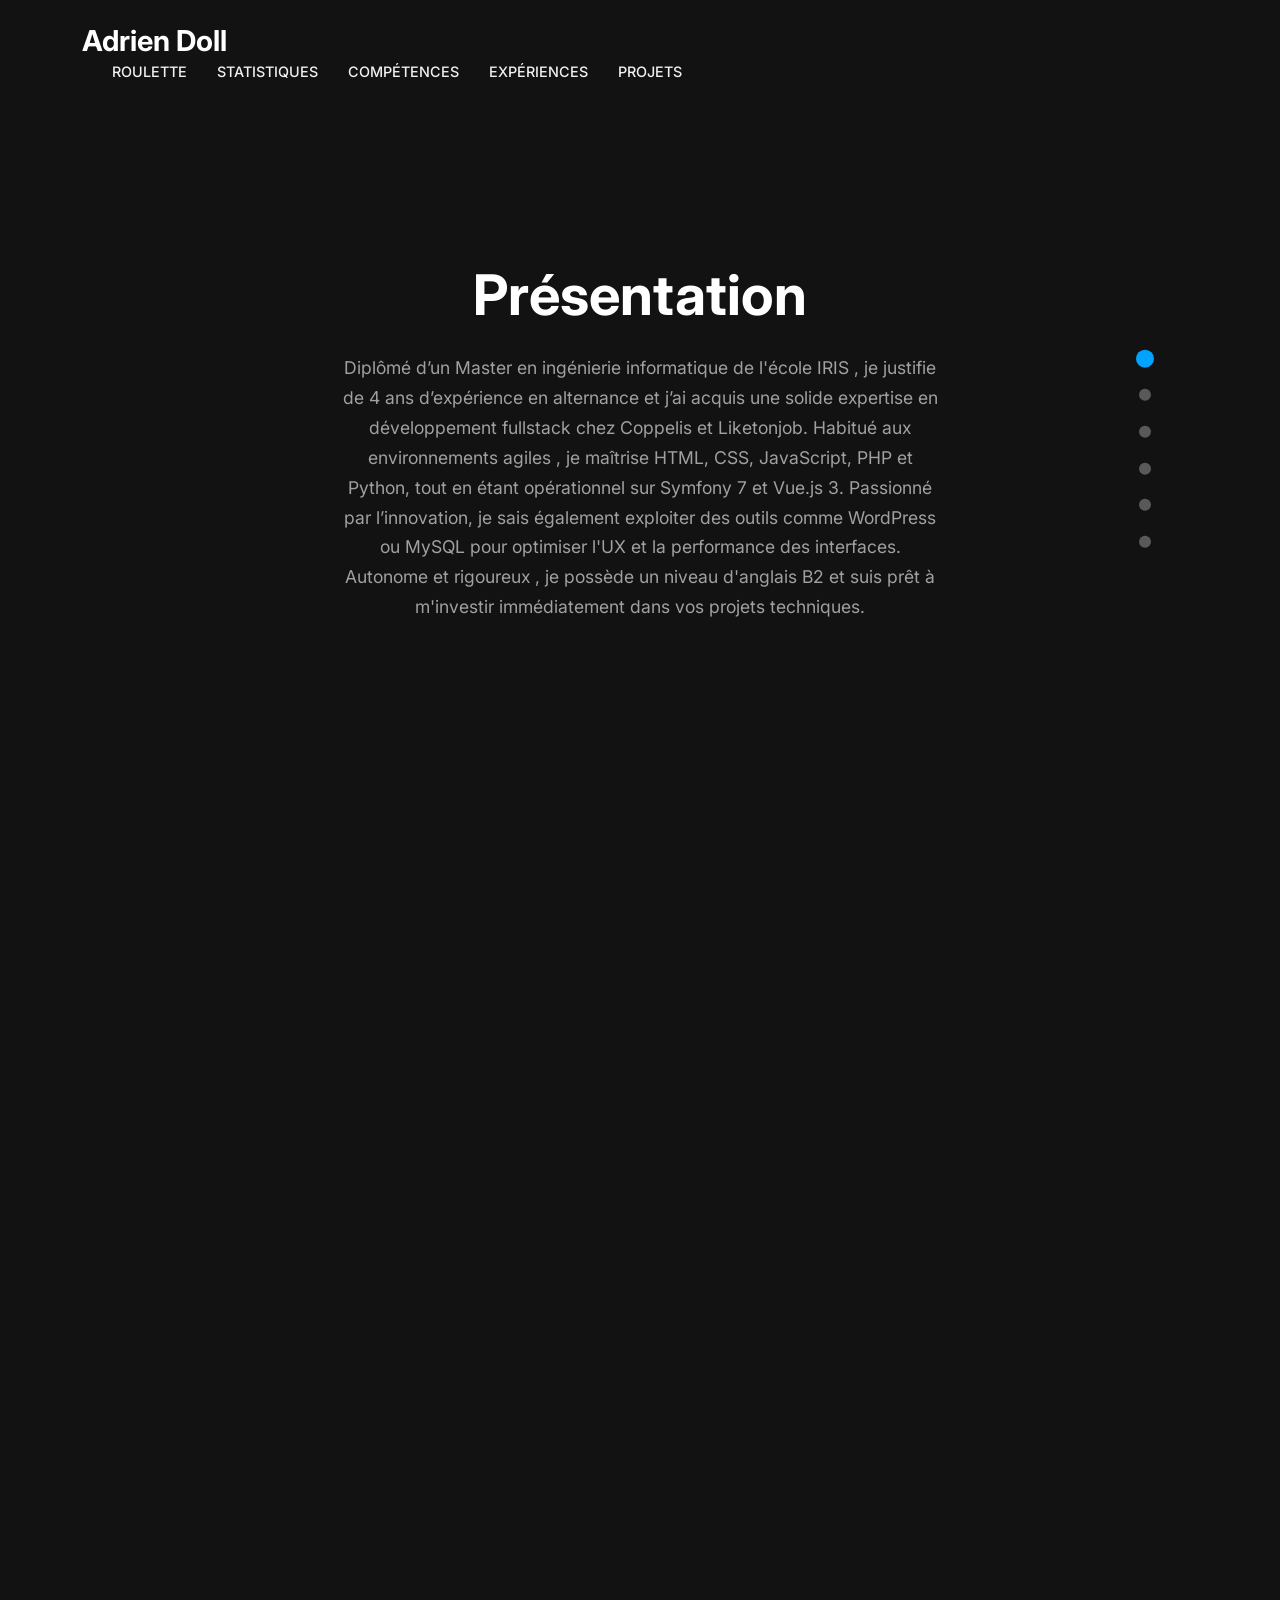
==== index.html @ 3b46908c "update text+css" ====
<!DOCTYPE html>
<html>
<head>
    <meta charset="utf-8">
    <meta name="viewport" content="width=device-width, initial-scale=1">
    <title>Adrien Doll - Développeur Web</title>

    <link href="https://cdn.jsdelivr.net/npm/bootstrap@5.0.0-beta3/dist/css/bootstrap.min.css" rel="stylesheet" integrity="sha384-eOJMYsd53ii+scO/bJGFsiCZc+5NDVN2yr8+0RDqr0Ql0h+rP48ckxlpbzKgwra6" crossorigin="anonymous">
    <link href="css/style6.css" rel="stylesheet" />
    <link rel="icon" type="image/x-icon" href="assets/img/favicon.ico" />

    <link rel="preconnect" href="https://cdn.jsdelivr.net">
    <link rel="preconnect" href="https://cdnjs.cloudflare.com">
    <link rel="dns-prefetch" href="https://cdn.jsdelivr.net">
    <link rel="dns-prefetch" href="https://cdnjs.cloudflare.com">

    <link rel="stylesheet" href="https://cdnjs.cloudflare.com/ajax/libs/animate.css/4.1.1/animate.min.css"/>
    <link rel="preconnect" href="https://fonts.googleapis.com">
    <link rel="preconnect" href="https://fonts.gstatic.com" crossorigin>
    <link href="https://fonts.googleapis.com/css2?family=Inter:wght@300;400;500;700&display=swap" rel="stylesheet">
    <link rel="stylesheet" href="https://cdn.jsdelivr.net/npm/bootstrap-icons@1.11.3/font/bootstrap-icons.min.css">
</head>

<body>
<header id="main-header">
  <div class="container">
    <div class="autohiro-left">


      <h1 class="text-white">Adrien Doll</h1>
    </div>
    <nav class="autohiro-right" id="navbar">
      <ul>
        <li><a href="#roulette">Roulette</a></li>
        <li><a href="#stats">Statistiques</a></li>
        <li><a href="#competences">Compétences</a></li>
        <li><a href="#experiences">Expériences</a></li>
                <li><a href="#projets">Projets</a></li>

      </ul>
    </nav>
  </div>
</header>
<nav class="section-navigate js--navigate">
  <ul class="section-navigate__items js--navigate-items">
    <li class="section-navigate__item">
      <a href="#accueil" class="section-navigate__link js--navigate-link is--active">
        <span class="section-navigate__name">Présentation</span>
      </a>
    </li>
    <li class="section-navigate__item">
      <a href="#roulette" class="section-navigate__link js--navigate-link">
        <span class="section-navigate__name">Roulette</span>
      </a>
    </li>
    <li class="section-navigate__item">
      <a href="#stats" class="section-navigate__link js--navigate-link">
        <span class="section-navigate__name">Statistiques</span>
      </a>
    </li>
    <li class="section-navigate__item">
      <a href="#competences" class="section-navigate__link js--navigate-link">
        <span class="section-navigate__name">Compétences</span>
      </a>
    </li>
    <li class="section-navigate__item">
      <a href="#experiences" class="section-navigate__link js--navigate-link">
        <span class="section-navigate__name">Expériences</span>
      </a>
    </li>
            <li class="section-navigate__item">
            <a href="#projets" class="section-navigate__link js--navigate-link">
                <span class="section-navigate__name">Projets</span>
            </a>
        </li>
  </ul>
</nav>
          <div class="burger" id="burger">  
  <span></span>
  <span></span>
  <span></span>
  </div>
        <canvas id="myCanvas"></canvas>
    <script src="js/canvas.js"></script>
<script>
</script>


  <!-- Slide 1 : Présentation -->
  <section class="slide slide1" id="accueil">
    <h1 class="text-5xl font-bold mb-4">Présentation</h1>
    <p class="max-w-2xl text-lg">
      Diplômé d’un Master en ingénierie informatique de l'école IRIS , je justifie de 4 ans d’expérience en alternance et j’ai acquis une solide expertise en développement fullstack chez Coppelis et Liketonjob. Habitué aux environnements agiles , je maîtrise HTML, CSS, JavaScript, PHP et Python, tout en étant opérationnel sur Symfony 7 et Vue.js 3. Passionné par l’innovation, je sais également exploiter des outils comme WordPress ou MySQL pour optimiser l'UX et la performance des interfaces. Autonome et rigoureux , je possède un niveau d'anglais B2 et suis prêt à m'investir immédiatement dans vos projets techniques.
    </p>
  </section>

  <!-- Slide 2 : Unbox -->
  <section class="slide slide2" id="roulette">
    <h2 class="text-4xl font-bold mb-6">Quel Adrien allez-vous recruter ?</h2>
    <div id="unbox-wrapper" class="invisible">
  <div id="unbox-area">
    <div class="arrow-down"></div>
    <div id="cardList"></div>
  </div>
  <button onclick="openCase();" class="mt-4 bg-white text-indigo-800 px-4 py-2 rounded">Open</button>
  <div id="dialog" class="mt-4">
    <div id="dialog-msg"></div>
  </div>
</div>

  </section>

  <div id="imageModal" style="display:none;">
  <img id="modalImage" src="" style="width: 100%; height: auto;">
</div>

  <!-- Slide 3 : Statistiques -->
  <section class="slide slide3" id="stats">
    <h2 class="text-4xl font-bold mb-4">Mes statistiques</h2>
    <div class="flex gap-10 mt-4">
      <div class="stat">
        <div id="xp-years" class="counter text-3xl font-bold">0</div>
        <p>Années d'expérience</p>
      </div>
      <div class="stat">
        <div id="projects" class="counter text-3xl font-bold">0</div>
        <p>Projets réalisés</p>
      </div>
      <div class="stat">
        <div id="certs" class="counter text-3xl font-bold">0</div>
        <p>Certifications</p>
      </div>
    </div>
  </section>
<section class="slide slide4" id="competences">
  <h2 class="text-4xl font-bold mb-6">Compétences</h2>
  <div class="bar-graph-container space-y-2">
    
    <div class="bar-container">
        <div class="php bg-purple-600 h-4 w-[95%] rounded"><p class="text-sm text-white">PHP (Symfony 7)</p></div>
    </div>
    <div class="bar-container">
        <div class="mysql bg-blue-700 h-4 w-[90%] rounded"><p class="text-sm text-white">MySQL</p></div>
    </div>

    <div class="bar-container">
        <div class="js bg-yellow-500 h-4 w-[90%] rounded"><p class="text-sm text-black">JavaScript (ES6+)</p></div>
    </div>
    <div class="bar-container">
        <div class="vue bg-green-600 h-4 w-[85%] rounded"><p class="text-sm text-white">Vue.js 3</p></div>
    </div>
    <div class="bar-container">
        <div class="html bg-red-500 h-4 w-[95%] rounded"><p class="text-sm text-white">HTML5 / CSS3 (Responsive)</p></div>
    </div>

    <div class="bar-container">
        <div class="git bg-red-600 h-4 w-[90%] rounded"><p class="text-sm text-white">Git / GitHub</p></div>
    </div>
    <div class="bar-container">
        <div class="testim bg-indigo-500 h-4 w-[80%] rounded"><p class="text-sm text-white">QA Automation (Testim.io)</p></div>
    </div>
    <div class="bar-container">
        <div class="api bg-blue-400 h-4 w-[85%] rounded"><p class="text-sm text-black">API REST</p></div>
    </div>
    <div class="bar-container">
        <div class="wordpress bg-gray-500 h-4 w-[75%] rounded"><p class="text-sm text-white">WordPress</p></div>
    </div>
    
  </div>
</section>

<section class="slide slide5" id="experiences">
    <h1 class="text-5xl font-bold mb-4">Expériences</h1>
    <div class="max-w-2xl text-lg">
        <p class="mb-4">
            Fort de <strong class="font-bold">4 années de pratique en entreprise</strong>, je suis un <strong class="font-bold">Ingénieur rigoureux (Master 2)</strong> spécialisé dans le cycle complet de développement web. Mon expertise s'étend de l'architecture <strong class="font-bold">Back-end (PHP/Symfony)</strong> aux interfaces <strong class="font-bold">Front-end dynamiques (Vue.js)</strong>.
        </p>
        
        <p class="mb-4">
            Lors de mes expériences chez <strong class="font-bold">COPPELIS</strong> et <strong class="font-bold">LIKETONJOB</strong>, j'ai piloté des missions critiques : de la maintenance corrective et l'automatisation de tests (QA) à la refonte complète d'architectures vers des solutions <strong class="font-bold">API First</strong> et décentralisées.
        </p>
        
        <p>
            Aujourd'hui, je transforme des besoins complexes en solutions maintenables, avec une maîtrise pointue de l'écosystème JavaScript, de la gestion de bases de données MySQL et des rituels Agiles.
        </p>
    </div>
 </section>

<section class="slide slide6" id="projets">
    <div class="container">
        <h2 class="text-4xl font-bold mb-5" style="color: #fff;">Mes Projets</h2>
        <div class="projects-container">

            <div class="project-card">
                <img src="https://raw.githubusercontent.com/roroS78420/ppesymfony/refs/heads/master/img/Accueil.png" alt="Migration Symfony Vue.js" class="project-card-img">
                <div class="project-card-body">
                    <h5 class="card-title">Refonte E-Commerce & Architecture API</h5>
                    <p class="card-text">Migration d'un monolithe vers une architecture découplée. Développement d'une API REST sécurisée et d'un tunnel d'achat réactif.</p>
                    <div class="tech-tags">
                        <span class="tech-badge" style="border: 1px solid #fff;">Symfony 7</span>
                        <span class="tech-badge" style="border: 1px solid #42b883; color:#42b883;">Vue.js 3</span>
                        <span class="tech-badge">API REST</span>
                    </div>
                    <a href="https://github.com/roroS78420/ppesymfony" target="_blank" class="btn-project">
                        <i class="bi bi-github"></i> Voir le code
                    </a>
                </div>
            </div>

            <div class="project-card">
                <img src="https://raw.githubusercontent.com/roroS78420/auto-ecole/main/img/agenda.png" alt="Espace Membre Auto-École" class="project-card-img"> 
                <div class="project-card-body">
                    <h5 class="card-title">Portail Élève Auto-Ecole</h5>
                    <p class="card-text">Interface de gestion de progression avec messagerie temps réel et calendrier de leçons interactif via FullCalendar.js.</p>
                    <div class="tech-tags">
                        <span class="tech-badge">PHP</span>
                        <span class="tech-badge">MySQL</span>
                        <span class="tech-badge">FullCalendar.js</span>
                        <span class="tech-badge">UX/UI</span>
                    </div>
                    <a href="https://github.com/roroS78420/auto-ecole" target="_blank" class="btn-project">
                        <i class="bi bi-github"></i> Voir le code
                    </a>
                </div>
            </div>

            <div class="project-card">
                <img src="https://github.com/roroS78420/PPE/raw/main/img/Screen1.png" alt="Projet Filelec Legacy" class="project-card-img">
                <div class="project-card-body">
                    <h5 class="card-title">Site E-commerce "Filelec" (Legacy)</h5>
                    <p class="card-text">Développement initial en PHP natif avec architecture MVC. Gestion complète du cycle de vie des commandes et back-office.</p>
                    <div class="tech-tags">
                        <span class="tech-badge">PHP Natif</span>
                        <span class="tech-badge">MVC</span>
                        <span class="tech-badge">MySQL</span>
                    </div>
                    <a href="https://github.com/roroS78420/PPE" target="_blank" class="btn-project">
                        <i class="bi bi-github"></i> Voir le code
                    </a>
                </div>
            </div>

        </div>
    </div>
</section>
<script src="https://cdnjs.cloudflare.com/ajax/libs/jquery/3.1.0/jquery.min.js"></script>
<script src="https://cdnjs.cloudflare.com/ajax/libs/jqueryui/1.12.0/jquery-ui.min.js"></script>
<script src="js/canvas.js"></script> <script src="js/scripts.js"></script>
</body>
</html>
---- css/style6.css ----
/* =================================================== */
/* NOUVEAU DESIGN CV 2025 - VERSION FINALE           */
/* =================================================== */

/* --- 1. CONFIGURATION GLOBALE & VARIABLES CSS --- */
:root {
    --dark-bg: #121212;
    --glass-bg: rgba(25, 25, 25, 0.5);
    --accent-color: #00A3FF;
    --text-primary: #f0f0f0;
    --text-secondary: #a0a0a0;
    --font-main: 'Inter', sans-serif;
}

/* --- 2. STYLES DE BASE (BODY, TYPOGRAPHIE) --- */
html, body {
    margin: 0; padding: 0; height: 100%;
    scroll-snap-type: y mandatory; scroll-behavior: smooth;
    background-color: var(--dark-bg); color: var(--text-primary);
    font-family: var(--font-main); overflow-x: hidden;
}
h1, h2, h3 { font-weight: 700; }
h1 { font-size: 3.5rem; color: #fff; }
p { font-size: 1.1rem; line-height: 1.7; max-width: 600px; color: var(--text-secondary); }
a { color: var(--accent-color); text-decoration: none; transition: color 0.3s ease; }
a:hover { color: #fff; }

/* --- 3. HEADER & NAVIGATION PRINCIPALE --- */
#main-header {
    position: fixed; width: 100%; top: 0; left: 0; z-index: 1000;
    padding: 1.5rem 2rem; transition: all 0.3s ease; display: flex;
    justify-content: space-between; align-items: center;
}
#main-header.affix {
    background: var(--glass-bg); backdrop-filter: blur(10px); -webkit-backdrop-filter: blur(10px);
    border-bottom: 1px solid rgba(255, 255, 255, 0.1); padding: 1rem 2rem;
}
#main-header h1 { font-size: 1.8rem; color: var(--text-primary); margin: 0; }
nav#navbar ul { list-style: none; margin: 0; padding: 0; display: flex; }
nav#navbar li { display: inline-block; margin-left: 30px; }
nav#navbar a {
    color: var(--text-primary); text-transform: uppercase; font-weight: 500;
    font-size: 0.9rem; position: relative; padding-bottom: 5px;
}
nav#navbar a:after {
    content: ""; width: 0; height: 2px; position: absolute; left: 0; bottom: 0;
    background: var(--accent-color); transition: width 0.3s ease;
}
nav#navbar a:hover:after { width: 100%; }

/* --- 4. STRUCTURE DES SECTIONS (SLIDES) --- */
section.slide {
    height: 100vh;
    scroll-snap-align: start;
    display: flex;
    flex-direction: column;
    justify-content: center;
    align-items: center;
    text-align: center;
    padding: 2rem;
}

/* --- CORRECTION SPÉCIFIQUE POUR LA SECTION PROJETS --- */
section#projets {
    display: block; /* On annule le centrage flexbox des autres slides */
    height: auto; /* La hauteur s'adaptera au contenu */
    min-height: 100vh; /* Elle prendra au moins toute la hauteur de l'écran */
    padding-top: 100px; /* On ajoute de l'espace en haut */
    padding-bottom: 100px; /* Et en bas */
}


/* --- 5. COMPOSANTS SPÉCIFIQUES --- */
/* (Le reste de ton CSS est bon, y compris la section projets que tu as déjà) */
.section-navigate { position: fixed; top: 50%; right: 1.5em; transform: translateY(-50%); z-index: 1001; }
.section-navigate__items { list-style: none; padding: 0; margin: 0; display: flex; flex-direction: column; gap: 15px; }
.section-navigate__link { display: flex; align-items: center; gap: 10px; color: transparent; font-size: 0.9rem; transition: all 0.3s ease; }
.section-navigate__link::before { content: ''; display: block; width: 12px; height: 12px; background-color: rgba(255, 255, 255, 0.3); border-radius: 50%; transition: all 0.3s ease; }
.section-navigate__link:hover { color: var(--text-primary); }
.section-navigate__link:hover::before { background-color: rgba(255, 255, 255, 0.7); transform: scale(1.2); }
.section-navigate__link.is--active::before { background-color: var(--accent-color); transform: scale(1.5); }
.section-navigate__name { transition: opacity 0.3s ease; }

.bar-graph-container { width: 80%; max-width: 600px; margin: 2rem auto; }
.bar-container { background-color: rgba(255, 255, 255, 0.1); border-radius: 20px; margin-bottom: 1rem; overflow: hidden; }
.bar-container > div { height: 25px; line-height: 25px; border-radius: 20px; text-align: left; padding-left: 15px; font-weight: 500; transform: translateX(-100%); transition: transform 1.5s ease-out; }
.bar-container > div.animate-slide { transform: translateX(0); }
.bar-container p { color: white; margin: 0; font-size: 0.9rem; }
.html { width: 85%; background-color: #E44D26; }
.css { width: 80%; background-color: #264DE4; }
.js { width: 75%; background-color: #F0DB4F; }
.php { width: 80%; background-color: #787CB5; }
.suite-office { width: 95%; background-color: #D83B01; }
.mysql { width: 85%; background-color: #4479A1; }
.python { width: 85%; background-color: #FFD43B; }
.wordpress { width: 65%; background-color: #21759B; }
.csharp { width: 65%; background-color: #9B4F96; }
.git { width: 85%; background-color: #F05032; }
.react { width: 65%; background-color: #61DAFB; }
.vue { width: 85%; background-color: #42b883; }
.testim { width: 80%; background-color: #6366f1; }
.api { width: 85%; background-color: #38bdf8; }
.js p, .vue p, .api p { color: #212529; font-weight: 500; }

#cardList { height: 100px; max-width: 100%; width: 800px; position: relative; border: 2px solid var(--accent-color); border-radius: 8px; background-color: rgba(0, 0, 0, 0.2); overflow: hidden; white-space: nowrap; margin: 0 auto; }
.card { display: inline-block; width: 100px; height: 96px; text-align: center; border-left: 1px solid rgba(255, 255, 255, 0.1); border-right: 1px solid rgba(255, 255, 255, 0.1); }
.card > img { width: 100%; height: 100%; object-fit: cover; }
.arrow-down { width: 0; height: 0; border-left: 20px solid transparent; border-right: 20px solid transparent; border-top: 20px solid var(--accent-color); margin: 1.5rem auto; }
#dialog-msg { text-align: center; margin-top: 1rem; }
#dialog-msg > img { width: 150px; height: 150px; border-radius: 50%; border: 3px solid var(--accent-color); }
#connexion button { background-color: var(--accent-color); color: #141619; border: none; padding: 10px 25px; border-radius: 5px; font-weight: bold; cursor: pointer; transition: transform 0.2s ease; }
#connexion button:hover { transform: scale(1.05); }

.ui-dialog { z-index: 1050 !important; }
.ui-widget-overlay { background: rgba(0, 0, 0, 0.7); }
.btn-fermer { background-color: var(--accent-color) !important; border: none !important; color: white !important; font-weight: bold !important; border-radius: 6px !important; cursor: pointer !important; padding: 10px 20px !important; transition: background 0.3s ease !important; }
.btn-fermer:hover { background-color: #0077b6 !important; }

#myCanvas { position: fixed; top: 0; left: 0; z-index: 9999; width: 100vw; height: 100vh; background-color: var(--dark-bg); transition: transform 0.8s ease, opacity 0.8s ease; }
#myCanvas.hide { transform: translateY(-100%); opacity: 0; pointer-events: none; }

/* --- SECTION PROJETS --- */
.projects-container { display: flex; justify-content: center; gap: 2rem; flex-wrap: wrap; width: 100%; }
.project-card { background-color: #2c2f36; border: 1px solid #40444c; border-radius: 12px; overflow: hidden; width: 350px; display: flex; flex-direction: column; text-align: left; transition: transform 0.3s ease, box-shadow 0.3s ease; }
.project-card:hover { transform: translateY(-10px); box-shadow: 0 10px 30px rgba(0, 0, 0, 0.5); }
.projects-container .project-card .project-card-img { width: 100%; height: 200px !important; object-fit: cover; border-bottom: 1px solid #40444c; }
.project-card-body { padding: 1.5rem; display: flex; flex-direction: column; flex-grow: 1; }
.project-card-body .card-title { font-size: 1.25rem; font-weight: bold; color: #fff; margin-bottom: 0.75rem; }
.project-card-body .card-text { font-size: 0.9rem; color: var(--text-secondary); flex-grow: 1; margin-bottom: 1rem; }
.tech-tags { margin-bottom: 1.5rem; }
.tech-badge { display: inline-block; background-color: rgba(0, 163, 255, 0.15); color: var(--accent-color); padding: 0.25rem 0.75rem; border-radius: 20px; font-size: 0.75rem; font-weight: 500; margin-right: 0.5rem; margin-bottom: 0.5rem; }
.btn-project { display: block; background-color: var(--accent-color); color: #fff; text-align: center; padding: 0.75rem; border-radius: 8px; text-transform: uppercase; font-weight: bold; letter-spacing: 1px; transition: background-color 0.3s ease; }
.btn-project:hover { background-color: #0082cc; color: #fff; }
.btn-project i { margin-right: 0.5rem; }

/* --- 6. RESPONSIVE DESIGN --- */
#burger { display: none; position: fixed; top: 1.5rem; right: 1.5rem; flex-direction: column; gap: 5px; cursor: pointer; z-index: 2000; }
#burger span { width: 25px; height: 3px; background: white; transition: all 0.3s ease; }
#burger.active span:nth-child(1) { transform: rotate(45deg) translate(5px, 5px); }
#burger.active span:nth-child(2) { opacity: 0; }
#burger.active span:nth-child(3) { transform: rotate(-45deg) translate(5px, -5px); }

@media screen and (max-width: 768px) {
    h1 { font-size: 2.5rem; }
    p { font-size: 1rem; }
    #burger { display: flex; }
    .section-navigate { display: none; }
    #main-header.affix { padding: 1rem; }
    nav#navbar { display: none; position: fixed; top: 0; left: 0; width: 100%; height: 100vh; background: rgba(10, 10, 10, 0.95); backdrop-filter: blur(10px); justify-content: center; align-items: center; }
    nav#navbar.show { display: flex; }
    nav#navbar ul { flex-direction: column; text-align: center; }
    nav#navbar li { margin: 15px 0; }
    nav#navbar a { font-size: 1.5rem; }
    #main-header { background: rgba(18, 18, 18, 0.8); }
    
    /* On s'assure que sur mobile, la section projet peut grandir */
    section#projets {
        height: auto;
        min-height: 100vh;
    }
}
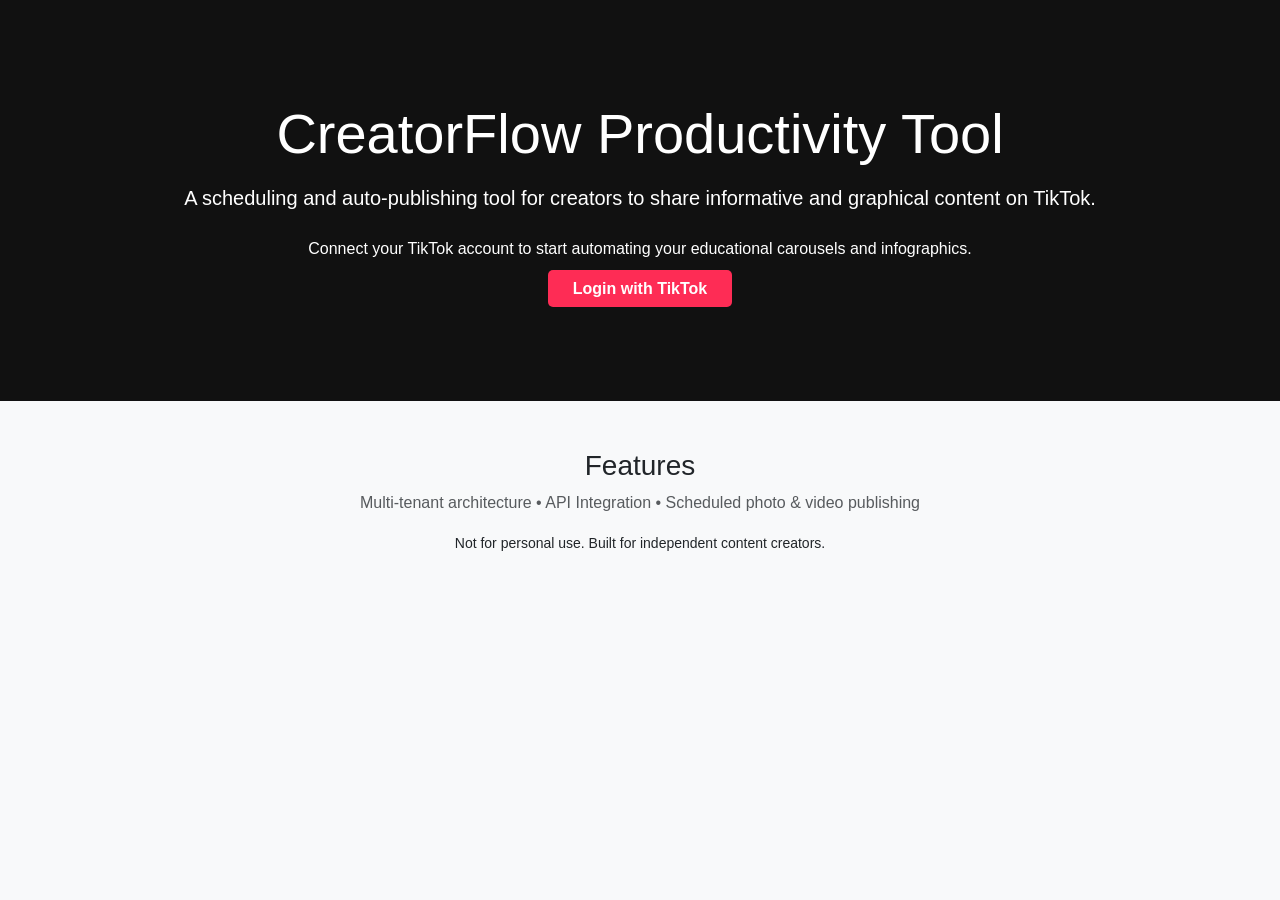
==== commit e2d48c64: "update test" ====
--- a/index.html
+++ b/index.html
@@ -1,250 +1,29 @@
 <!DOCTYPE html>
-<html>
+<html lang="en">
 <head>
     <meta charset="utf-8">
     <meta name="viewport" content="width=device-width, initial-scale=1">
-    <title>Adrien Doll - Développeur Web</title>
-
-    <link href="https://cdn.jsdelivr.net/npm/bootstrap@5.0.0-beta3/dist/css/bootstrap.min.css" rel="stylesheet" integrity="sha384-eOJMYsd53ii+scO/bJGFsiCZc+5NDVN2yr8+0RDqr0Ql0h+rP48ckxlpbzKgwra6" crossorigin="anonymous">
-    <link href="css/style6.css" rel="stylesheet" />
-    <link rel="icon" type="image/x-icon" href="assets/img/favicon.ico" />
-
-    <link rel="preconnect" href="https://cdn.jsdelivr.net">
-    <link rel="preconnect" href="https://cdnjs.cloudflare.com">
-    <link rel="dns-prefetch" href="https://cdn.jsdelivr.net">
-    <link rel="dns-prefetch" href="https://cdnjs.cloudflare.com">
-
-    <link rel="stylesheet" href="https://cdnjs.cloudflare.com/ajax/libs/animate.css/4.1.1/animate.min.css"/>
-    <link rel="preconnect" href="https://fonts.googleapis.com">
-    <link rel="preconnect" href="https://fonts.gstatic.com" crossorigin>
-    <link href="https://fonts.googleapis.com/css2?family=Inter:wght@300;400;500;700&display=swap" rel="stylesheet">
-    <link rel="stylesheet" href="https://cdn.jsdelivr.net/npm/bootstrap-icons@1.11.3/font/bootstrap-icons.min.css">
+    <title>CreatorFlow - TikTok Auto-Publisher</title>
+    <link href="https://cdn.jsdelivr.net/npm/bootstrap@5.0.0-beta3/dist/css/bootstrap.min.css" rel="stylesheet">
+    <style>
+        body { background-color: #f8f9fa; font-family: 'Inter', sans-serif; }
+        .hero { padding: 100px 0; text-align: center; background-color: #111; color: white; }
+        .btn-tiktok { background-color: #fe2c55; color: white; padding: 10px 25px; border-radius: 5px; text-decoration: none; font-weight: bold; }
+    </style>
 </head>
-
 <body>
-<header id="main-header">
-  <div class="container">
-    <div class="autohiro-left">
-
-
-      <h1 class="text-white">Adrien Doll</h1>
-    </div>
-    <nav class="autohiro-right" id="navbar">
-      <ul>
-        <li><a href="#roulette">Roulette</a></li>
-        <li><a href="#stats">Statistiques</a></li>
-        <li><a href="#competences">Compétences</a></li>
-        <li><a href="#experiences">Expériences</a></li>
-                <li><a href="#projets">Projets</a></li>
-
-      </ul>
-    </nav>
-  </div>
-</header>
-<nav class="section-navigate js--navigate">
-  <ul class="section-navigate__items js--navigate-items">
-    <li class="section-navigate__item">
-      <a href="#accueil" class="section-navigate__link js--navigate-link is--active">
-        <span class="section-navigate__name">Présentation</span>
-      </a>
-    </li>
-    <li class="section-navigate__item">
-      <a href="#roulette" class="section-navigate__link js--navigate-link">
-        <span class="section-navigate__name">Roulette</span>
-      </a>
-    </li>
-    <li class="section-navigate__item">
-      <a href="#stats" class="section-navigate__link js--navigate-link">
-        <span class="section-navigate__name">Statistiques</span>
-      </a>
-    </li>
-    <li class="section-navigate__item">
-      <a href="#competences" class="section-navigate__link js--navigate-link">
-        <span class="section-navigate__name">Compétences</span>
-      </a>
-    </li>
-    <li class="section-navigate__item">
-      <a href="#experiences" class="section-navigate__link js--navigate-link">
-        <span class="section-navigate__name">Expériences</span>
-      </a>
-    </li>
-            <li class="section-navigate__item">
-            <a href="#projets" class="section-navigate__link js--navigate-link">
-                <span class="section-navigate__name">Projets</span>
-            </a>
-        </li>
-  </ul>
-</nav>
-          <div class="burger" id="burger">  
-  <span></span>
-  <span></span>
-  <span></span>
-  </div>
-        <canvas id="myCanvas"></canvas>
-    <script src="js/canvas.js"></script>
-<script>
-</script>
-
-
-  <!-- Slide 1 : Présentation -->
-  <section class="slide slide1" id="accueil">
-    <h1 class="text-5xl font-bold mb-4">Présentation</h1>
-    <p class="max-w-2xl text-lg">
-      Diplômé d’un Master en ingénierie informatique de l'école IRIS , je justifie de 4 ans d’expérience en alternance et j’ai acquis une solide expertise en développement fullstack chez Coppelis et Liketonjob. Habitué aux environnements agiles , je maîtrise HTML, CSS, JavaScript, PHP et Python, tout en étant opérationnel sur Symfony 7 et Vue.js 3. Passionné par l’innovation, je sais également exploiter des outils comme WordPress ou MySQL pour optimiser l'UX et la performance des interfaces. Autonome et rigoureux , je possède un niveau d'anglais B2 et suis prêt à m'investir immédiatement dans vos projets techniques.
-    </p>
-  </section>
-
-  <!-- Slide 2 : Unbox -->
-  <section class="slide slide2" id="roulette">
-    <h2 class="text-4xl font-bold mb-6">Quel Adrien allez-vous recruter ?</h2>
-    <div id="unbox-wrapper" class="invisible">
-  <div id="unbox-area">
-    <div class="arrow-down"></div>
-    <div id="cardList"></div>
-  </div>
-  <button onclick="openCase();" class="mt-4 bg-white text-indigo-800 px-4 py-2 rounded">Open</button>
-  <div id="dialog" class="mt-4">
-    <div id="dialog-msg"></div>
-  </div>
-</div>
-
-  </section>
-
-  <div id="imageModal" style="display:none;">
-  <img id="modalImage" src="" style="width: 100%; height: auto;">
-</div>
-
-  <!-- Slide 3 : Statistiques -->
-  <section class="slide slide3" id="stats">
-    <h2 class="text-4xl font-bold mb-4">Mes statistiques</h2>
-    <div class="flex gap-10 mt-4">
-      <div class="stat">
-        <div id="xp-years" class="counter text-3xl font-bold">0</div>
-        <p>Années d'expérience</p>
-      </div>
-      <div class="stat">
-        <div id="projects" class="counter text-3xl font-bold">0</div>
-        <p>Projets réalisés</p>
-      </div>
-      <div class="stat">
-        <div id="certs" class="counter text-3xl font-bold">0</div>
-        <p>Certifications</p>
-      </div>
-    </div>
-  </section>
-<section class="slide slide4" id="competences">
-  <h2 class="text-4xl font-bold mb-6">Compétences</h2>
-  <div class="bar-graph-container space-y-2">
-    
-    <div class="bar-container">
-        <div class="php bg-purple-600 h-4 w-[95%] rounded"><p class="text-sm text-white">PHP (Symfony 7)</p></div>
-    </div>
-    <div class="bar-container">
-        <div class="mysql bg-blue-700 h-4 w-[90%] rounded"><p class="text-sm text-white">MySQL</p></div>
-    </div>
-
-    <div class="bar-container">
-        <div class="js bg-yellow-500 h-4 w-[90%] rounded"><p class="text-sm text-black">JavaScript (ES6+)</p></div>
-    </div>
-    <div class="bar-container">
-        <div class="vue bg-green-600 h-4 w-[85%] rounded"><p class="text-sm text-white">Vue.js 3</p></div>
-    </div>
-    <div class="bar-container">
-        <div class="html bg-red-500 h-4 w-[95%] rounded"><p class="text-sm text-white">HTML5 / CSS3 (Responsive)</p></div>
-    </div>
-
-    <div class="bar-container">
-        <div class="git bg-red-600 h-4 w-[90%] rounded"><p class="text-sm text-white">Git / GitHub</p></div>
-    </div>
-    <div class="bar-container">
-        <div class="testim bg-indigo-500 h-4 w-[80%] rounded"><p class="text-sm text-white">QA Automation (Testim.io)</p></div>
-    </div>
-    <div class="bar-container">
-        <div class="api bg-blue-400 h-4 w-[85%] rounded"><p class="text-sm text-black">API REST</p></div>
-    </div>
-    <div class="bar-container">
-        <div class="wordpress bg-gray-500 h-4 w-[75%] rounded"><p class="text-sm text-white">WordPress</p></div>
-    </div>
-    
-  </div>
-</section>
-
-<section class="slide slide5" id="experiences">
-    <h1 class="text-5xl font-bold mb-4">Expériences</h1>
-    <div class="max-w-2xl text-lg">
-        <p class="mb-4">
-            Fort de <strong class="font-bold">4 années de pratique en entreprise</strong>, je suis un <strong class="font-bold">Ingénieur rigoureux (Master 2)</strong> spécialisé dans le cycle complet de développement web. Mon expertise s'étend de l'architecture <strong class="font-bold">Back-end (PHP/Symfony)</strong> aux interfaces <strong class="font-bold">Front-end dynamiques (Vue.js)</strong>.
-        </p>
-        
-        <p class="mb-4">
-            Lors de mes expériences chez <strong class="font-bold">COPPELIS</strong> et <strong class="font-bold">LIKETONJOB</strong>, j'ai piloté des missions critiques : de la maintenance corrective et l'automatisation de tests (QA) à la refonte complète d'architectures vers des solutions <strong class="font-bold">API First</strong> et décentralisées.
-        </p>
-        
-        <p>
-            Aujourd'hui, je transforme des besoins complexes en solutions maintenables, avec une maîtrise pointue de l'écosystème JavaScript, de la gestion de bases de données MySQL et des rituels Agiles.
-        </p>
-    </div>
- </section>
-
-<section class="slide slide6" id="projets">
-    <div class="container">
-        <h2 class="text-4xl font-bold mb-5" style="color: #fff;">Mes Projets</h2>
-        <div class="projects-container">
-
-            <div class="project-card">
-                <img src="https://raw.githubusercontent.com/roroS78420/ppesymfony/refs/heads/master/img/Accueil.png" alt="Migration Symfony Vue.js" class="project-card-img">
-                <div class="project-card-body">
-                    <h5 class="card-title">Refonte E-Commerce & Architecture API</h5>
-                    <p class="card-text">Migration d'un monolithe vers une architecture découplée. Développement d'une API REST sécurisée et d'un tunnel d'achat réactif.</p>
-                    <div class="tech-tags">
-                        <span class="tech-badge" style="border: 1px solid #fff;">Symfony 7</span>
-                        <span class="tech-badge" style="border: 1px solid #42b883; color:#42b883;">Vue.js 3</span>
-                        <span class="tech-badge">API REST</span>
-                    </div>
-                    <a href="https://github.com/roroS78420/ppesymfony" target="_blank" class="btn-project">
-                        <i class="bi bi-github"></i> Voir le code
-                    </a>
-                </div>
-            </div>
-
-            <div class="project-card">
-                <img src="https://raw.githubusercontent.com/roroS78420/auto-ecole/main/img/agenda.png" alt="Espace Membre Auto-École" class="project-card-img"> 
-                <div class="project-card-body">
-                    <h5 class="card-title">Portail Élève Auto-Ecole</h5>
-                    <p class="card-text">Interface de gestion de progression avec messagerie temps réel et calendrier de leçons interactif via FullCalendar.js.</p>
-                    <div class="tech-tags">
-                        <span class="tech-badge">PHP</span>
-                        <span class="tech-badge">MySQL</span>
-                        <span class="tech-badge">FullCalendar.js</span>
-                        <span class="tech-badge">UX/UI</span>
-                    </div>
-                    <a href="https://github.com/roroS78420/auto-ecole" target="_blank" class="btn-project">
-                        <i class="bi bi-github"></i> Voir le code
-                    </a>
-                </div>
-            </div>
-
-            <div class="project-card">
-                <img src="https://github.com/roroS78420/PPE/raw/main/img/Screen1.png" alt="Projet Filelec Legacy" class="project-card-img">
-                <div class="project-card-body">
-                    <h5 class="card-title">Site E-commerce "Filelec" (Legacy)</h5>
-                    <p class="card-text">Développement initial en PHP natif avec architecture MVC. Gestion complète du cycle de vie des commandes et back-office.</p>
-                    <div class="tech-tags">
-                        <span class="tech-badge">PHP Natif</span>
-                        <span class="tech-badge">MVC</span>
-                        <span class="tech-badge">MySQL</span>
-                    </div>
-                    <a href="https://github.com/roroS78420/PPE" target="_blank" class="btn-project">
-                        <i class="bi bi-github"></i> Voir le code
-                    </a>
-                </div>
-            </div>
-
+    <div class="hero">
+        <div class="container">
+            <h1 class="display-4 font-weight-bold">CreatorFlow Productivity Tool</h1>
+            <p class="lead mt-3">A scheduling and auto-publishing tool for creators to share informative and graphical content on TikTok.</p>
+            <p class="mt-4">Connect your TikTok account to start automating your educational carousels and infographics.</p>
+            <a href="#" class="btn-tiktok mt-3">Login with TikTok</a>
         </div>
     </div>
-</section>
-<script src="https://cdnjs.cloudflare.com/ajax/libs/jquery/3.1.0/jquery.min.js"></script>
-<script src="https://cdnjs.cloudflare.com/ajax/libs/jqueryui/1.12.0/jquery-ui.min.js"></script>
-<script src="js/canvas.js"></script> <script src="js/scripts.js"></script>
+    <div class="container mt-5 text-center">
+        <h3>Features</h3>
+        <p class="text-muted">Multi-tenant architecture • API Integration • Scheduled photo & video publishing</p>
+        <p><small>Not for personal use. Built for independent content creators.</small></p>
+    </div>
 </body>
 </html>
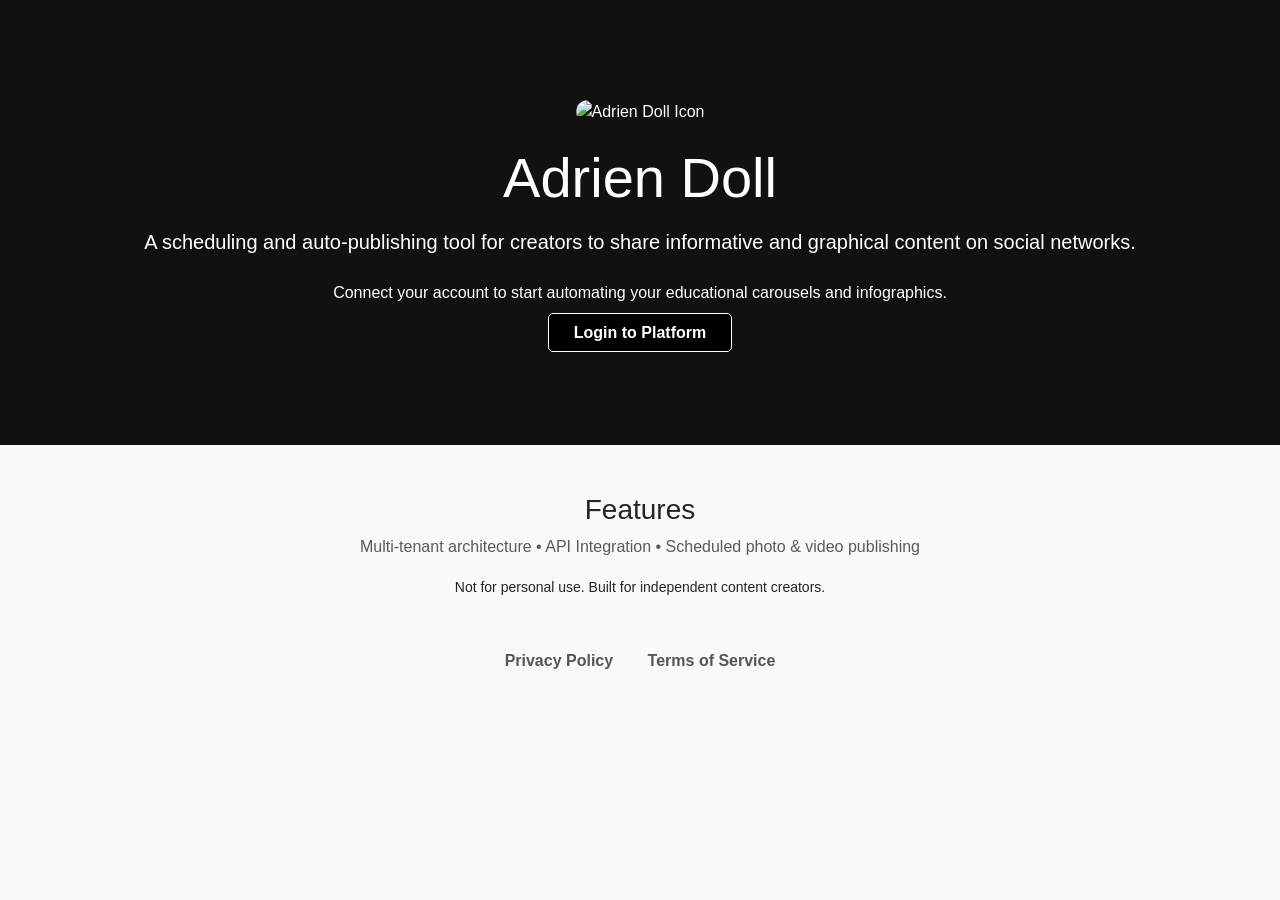
==== commit e5c1373b: "update test" ====
--- a/index.html
+++ b/index.html
@@ -3,27 +3,41 @@
 <head>
     <meta charset="utf-8">
     <meta name="viewport" content="width=device-width, initial-scale=1">
-    <title>CreatorFlow - TikTok Auto-Publisher</title>
+    <title>Adrien Doll</title>
+    <!-- Favicon exigé par le modérateur -->
+    <link rel="icon" href="/test.jpg" type="image/jpeg">
     <link href="https://cdn.jsdelivr.net/npm/bootstrap@5.0.0-beta3/dist/css/bootstrap.min.css" rel="stylesheet">
     <style>
         body { background-color: #f8f9fa; font-family: 'Inter', sans-serif; }
         .hero { padding: 100px 0; text-align: center; background-color: #111; color: white; }
-        .btn-tiktok { background-color: #fe2c55; color: white; padding: 10px 25px; border-radius: 5px; text-decoration: none; font-weight: bold; }
+        .btn-social { background-color: #000; color: white; padding: 10px 25px; border-radius: 5px; text-decoration: none; font-weight: bold; border: 1px solid white;}
+        .app-icon { width: 100px; height: 100px; border-radius: 20px; margin-bottom: 20px; }
+        .legal-links { margin-top: 50px; }
+        .legal-links a { margin: 0 15px; color: #555; text-decoration: none; font-weight: bold;}
     </style>
 </head>
 <body>
     <div class="hero">
         <div class="container">
-            <h1 class="display-4 font-weight-bold">CreatorFlow Productivity Tool</h1>
-            <p class="lead mt-3">A scheduling and auto-publishing tool for creators to share informative and graphical content on TikTok.</p>
-            <p class="mt-4">Connect your TikTok account to start automating your educational carousels and infographics.</p>
-            <a href="#" class="btn-tiktok mt-3">Login with TikTok</a>
+            <!-- Icône visible dans le header -->
+            <img src="/test.jpg" alt="Adrien Doll Icon" class="app-icon">
+            <h1 class="display-4 font-weight-bold">Adrien Doll</h1>
+            <p class="lead mt-3">A scheduling and auto-publishing tool for creators to share informative and graphical content on social networks.</p>
+            <p class="mt-4">Connect your account to start automating your educational carousels and infographics.</p>
+            <a href="#" class="btn-social mt-3">Login to Platform</a>
         </div>
     </div>
+    
     <div class="container mt-5 text-center">
         <h3>Features</h3>
         <p class="text-muted">Multi-tenant architecture • API Integration • Scheduled photo & video publishing</p>
         <p><small>Not for personal use. Built for independent content creators.</small></p>
+        
+        <!-- Liens obligatoires directs (sans menu) -->
+        <div class="legal-links">
+            <a href="/privacy.html">Privacy Policy</a>
+            <a href="/terms.html">Terms of Service</a>
+        </div>
     </div>
 </body>
 </html>
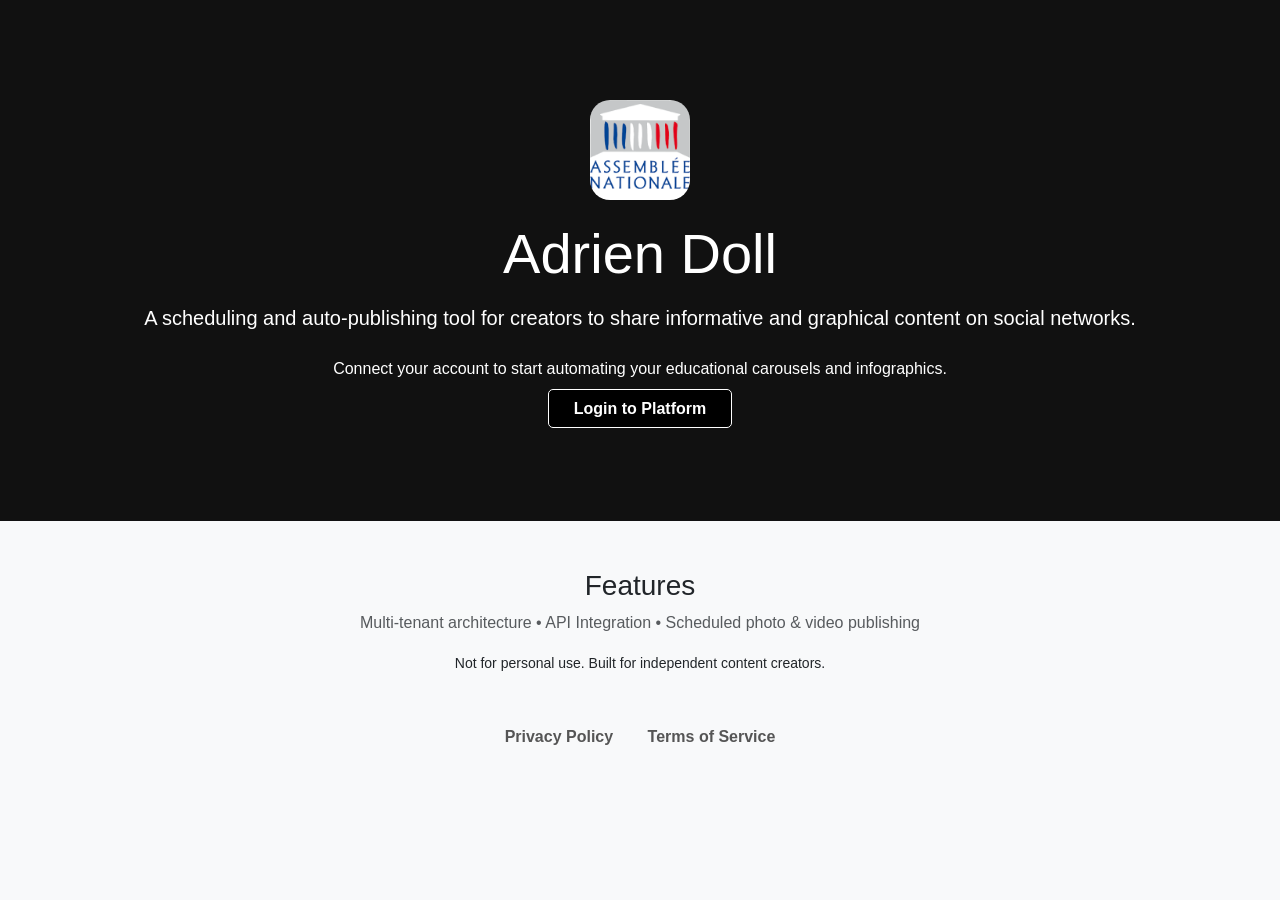
==== commit fd814a2b: "update redirect" ====
--- a/index.html
+++ b/index.html
@@ -5,7 +5,7 @@
     <meta name="viewport" content="width=device-width, initial-scale=1">
     <title>Adrien Doll</title>
     <!-- Favicon exigé par le modérateur -->
-    <link rel="icon" href="/test.jpg" type="image/jpeg">
+    <link rel="icon" href="img/assets/test.jpg" type="image/jpeg">
     <link href="https://cdn.jsdelivr.net/npm/bootstrap@5.0.0-beta3/dist/css/bootstrap.min.css" rel="stylesheet">
     <style>
         body { background-color: #f8f9fa; font-family: 'Inter', sans-serif; }
@@ -20,7 +20,7 @@
     <div class="hero">
         <div class="container">
             <!-- Icône visible dans le header -->
-            <img src="/test.jpg" alt="Adrien Doll Icon" class="app-icon">
+            <img src="assets/img/test.jpg" alt="Adrien Doll Icon" class="app-icon">
             <h1 class="display-4 font-weight-bold">Adrien Doll</h1>
             <p class="lead mt-3">A scheduling and auto-publishing tool for creators to share informative and graphical content on social networks.</p>
             <p class="mt-4">Connect your account to start automating your educational carousels and infographics.</p>
@@ -35,8 +35,8 @@
         
         <!-- Liens obligatoires directs (sans menu) -->
         <div class="legal-links">
-            <a href="/privacy.html">Privacy Policy</a>
-            <a href="/terms.html">Terms of Service</a>
+            <a href="/privacy-policy.html">Privacy Policy</a>
+            <a href="/terms-of-service.html">Terms of Service</a>
         </div>
     </div>
 </body>
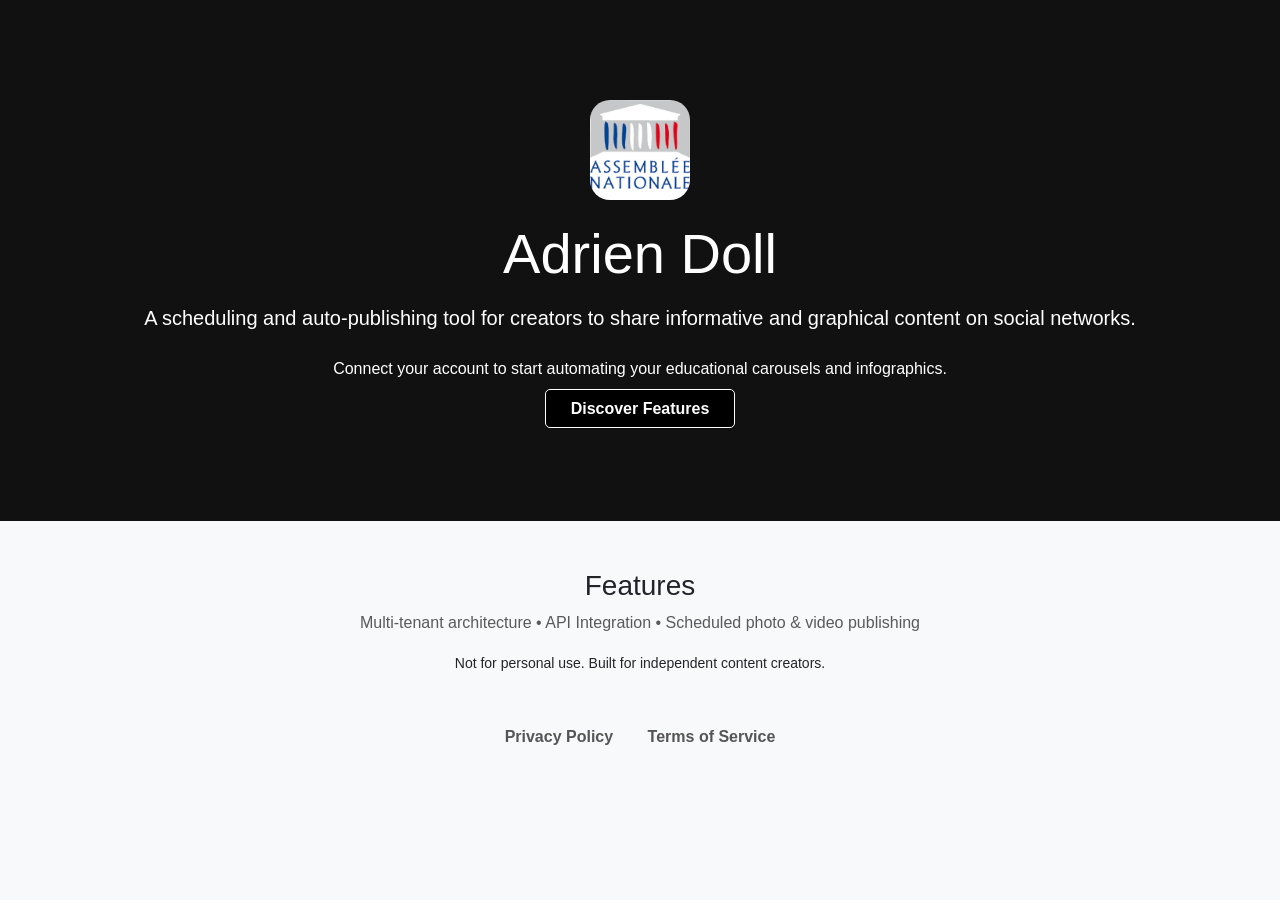
==== commit 039aef9a: "update update redirect" ====
--- a/index.html
+++ b/index.html
@@ -5,7 +5,7 @@
     <meta name="viewport" content="width=device-width, initial-scale=1">
     <title>Adrien Doll</title>
     <!-- Favicon exigé par le modérateur -->
-    <link rel="icon" href="img/assets/test.jpg" type="image/jpeg">
+    <link rel="icon" href="assets/img/test.jpg" type="image/jpeg">
     <link href="https://cdn.jsdelivr.net/npm/bootstrap@5.0.0-beta3/dist/css/bootstrap.min.css" rel="stylesheet">
     <style>
         body { background-color: #f8f9fa; font-family: 'Inter', sans-serif; }
@@ -24,11 +24,12 @@
             <h1 class="display-4 font-weight-bold">Adrien Doll</h1>
             <p class="lead mt-3">A scheduling and auto-publishing tool for creators to share informative and graphical content on social networks.</p>
             <p class="mt-4">Connect your account to start automating your educational carousels and infographics.</p>
-            <a href="#" class="btn-social mt-3">Login to Platform</a>
+            <a href="#features" class="btn-social mt-3">Discover Features</a>
         </div>
     </div>
     
     <div class="container mt-5 text-center">
+    <div id="features" class="container mt-5 text-center">
         <h3>Features</h3>
         <p class="text-muted">Multi-tenant architecture • API Integration • Scheduled photo & video publishing</p>
         <p><small>Not for personal use. Built for independent content creators.</small></p>
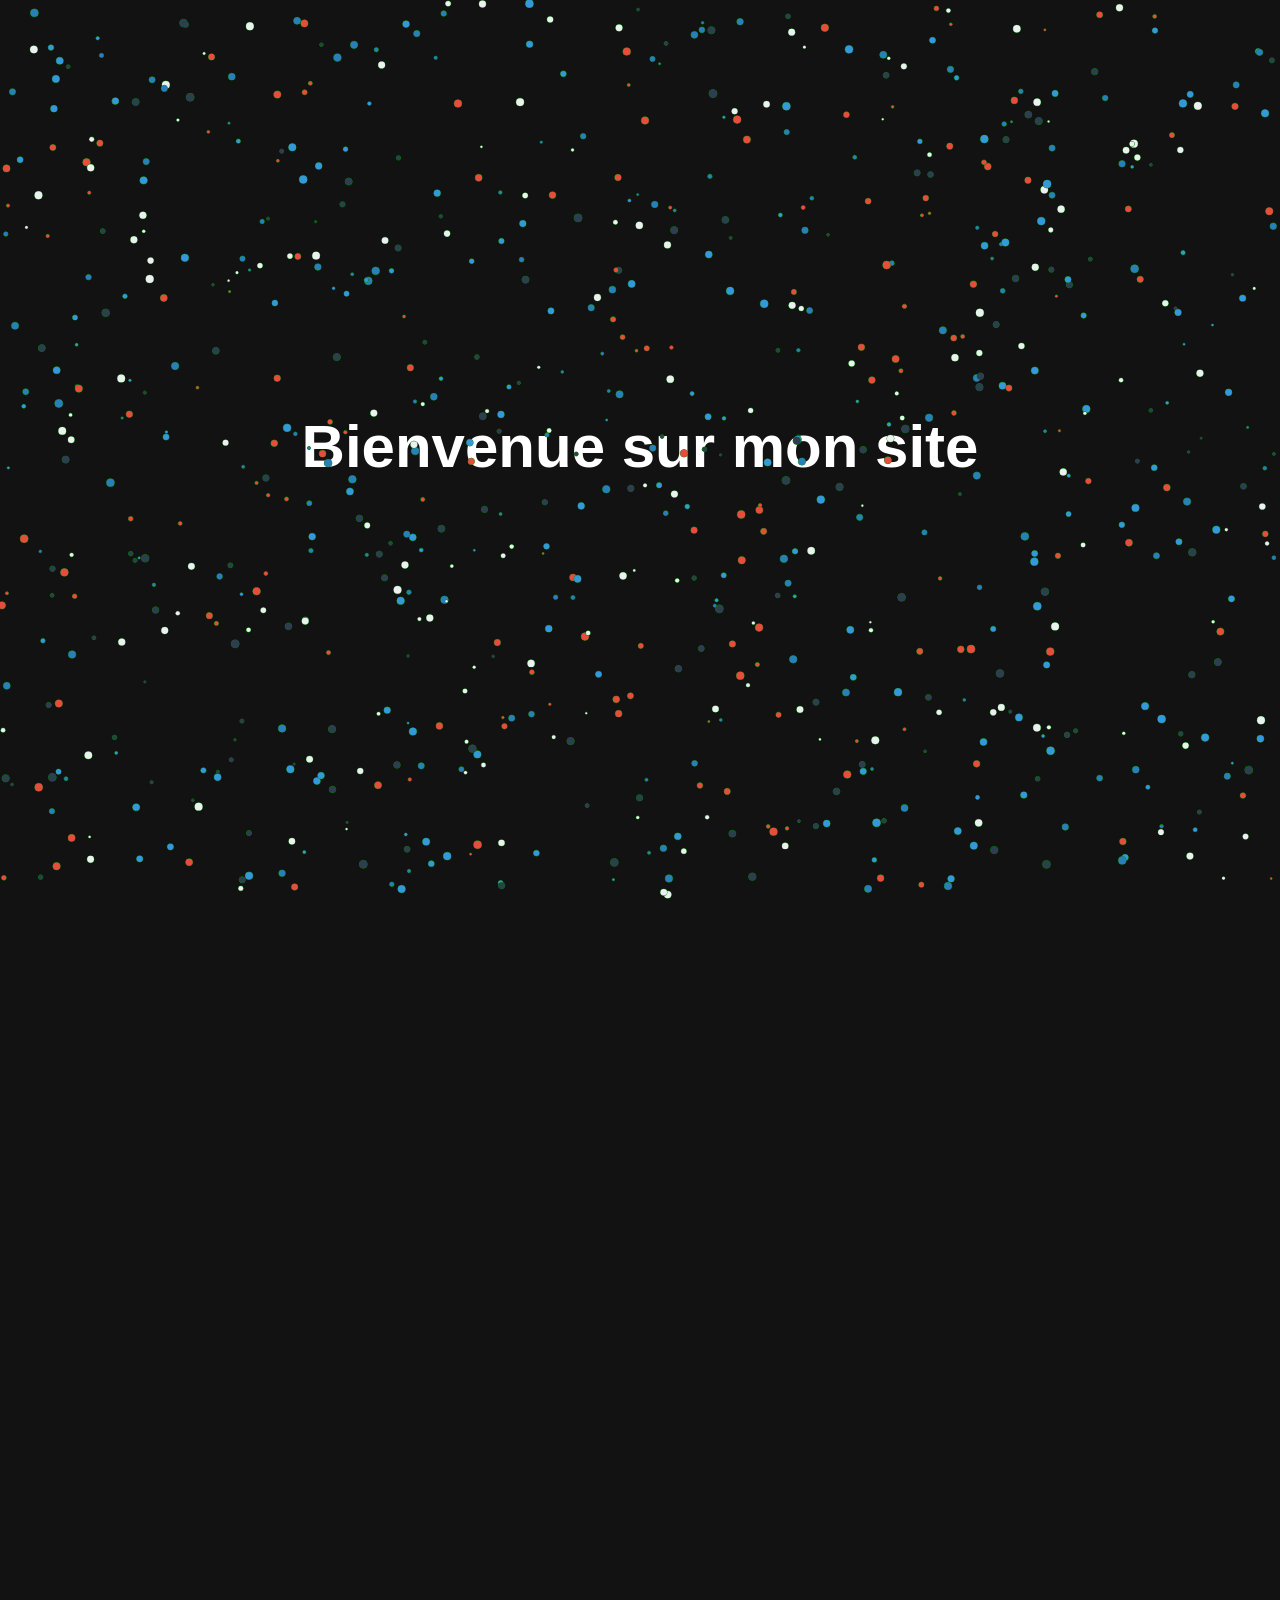
==== commit 7fd3c627: "update" ====
--- a/index.html
+++ b/index.html
@@ -1,44 +1,250 @@
 <!DOCTYPE html>
-<html lang="en">
+<html>
 <head>
     <meta charset="utf-8">
     <meta name="viewport" content="width=device-width, initial-scale=1">
-    <title>Adrien Doll</title>
-    <!-- Favicon exigé par le modérateur -->
-    <link rel="icon" href="assets/img/test.jpg" type="image/jpeg">
-    <link href="https://cdn.jsdelivr.net/npm/bootstrap@5.0.0-beta3/dist/css/bootstrap.min.css" rel="stylesheet">
-    <style>
-        body { background-color: #f8f9fa; font-family: 'Inter', sans-serif; }
-        .hero { padding: 100px 0; text-align: center; background-color: #111; color: white; }
-        .btn-social { background-color: #000; color: white; padding: 10px 25px; border-radius: 5px; text-decoration: none; font-weight: bold; border: 1px solid white;}
-        .app-icon { width: 100px; height: 100px; border-radius: 20px; margin-bottom: 20px; }
-        .legal-links { margin-top: 50px; }
-        .legal-links a { margin: 0 15px; color: #555; text-decoration: none; font-weight: bold;}
-    </style>
+    <title>Adrien Doll - Développeur Web</title>
+
+    <link href="https://cdn.jsdelivr.net/npm/bootstrap@5.0.0-beta3/dist/css/bootstrap.min.css" rel="stylesheet" integrity="sha384-eOJMYsd53ii+scO/bJGFsiCZc+5NDVN2yr8+0RDqr0Ql0h+rP48ckxlpbzKgwra6" crossorigin="anonymous">
+    <link href="css/style6.css" rel="stylesheet" />
+    <link rel="icon" type="image/x-icon" href="assets/img/favicon.ico" />
+
+    <link rel="preconnect" href="https://cdn.jsdelivr.net">
+    <link rel="preconnect" href="https://cdnjs.cloudflare.com">
+    <link rel="dns-prefetch" href="https://cdn.jsdelivr.net">
+    <link rel="dns-prefetch" href="https://cdnjs.cloudflare.com">
+
+    <link rel="stylesheet" href="https://cdnjs.cloudflare.com/ajax/libs/animate.css/4.1.1/animate.min.css"/>
+    <link rel="preconnect" href="https://fonts.googleapis.com">
+    <link rel="preconnect" href="https://fonts.gstatic.com" crossorigin>
+    <link href="https://fonts.googleapis.com/css2?family=Inter:wght@300;400;500;700&display=swap" rel="stylesheet">
+    <link rel="stylesheet" href="https://cdn.jsdelivr.net/npm/bootstrap-icons@1.11.3/font/bootstrap-icons.min.css">
 </head>
+
 <body>
-    <div class="hero">
-        <div class="container">
-            <!-- Icône visible dans le header -->
-            <img src="assets/img/test.jpg" alt="Adrien Doll Icon" class="app-icon">
-            <h1 class="display-4 font-weight-bold">Adrien Doll</h1>
-            <p class="lead mt-3">A scheduling and auto-publishing tool for creators to share informative and graphical content on social networks.</p>
-            <p class="mt-4">Connect your account to start automating your educational carousels and infographics.</p>
-            <a href="#features" class="btn-social mt-3">Discover Features</a>
+<header id="main-header">
+  <div class="container">
+    <div class="autohiro-left">
+
+
+      <h1 class="text-white">Adrien Doll</h1>
+    </div>
+    <nav class="autohiro-right" id="navbar">
+      <ul>
+        <li><a href="#roulette">Roulette</a></li>
+        <li><a href="#stats">Statistiques</a></li>
+        <li><a href="#competences">Compétences</a></li>
+        <li><a href="#experiences">Expériences</a></li>
+                <li><a href="#projets">Projets</a></li>
+
+      </ul>
+    </nav>
+  </div>
+</header>
+<nav class="section-navigate js--navigate">
+  <ul class="section-navigate__items js--navigate-items">
+    <li class="section-navigate__item">
+      <a href="#accueil" class="section-navigate__link js--navigate-link is--active">
+        <span class="section-navigate__name">Présentation</span>
+      </a>
+    </li>
+    <li class="section-navigate__item">
+      <a href="#roulette" class="section-navigate__link js--navigate-link">
+        <span class="section-navigate__name">Roulette</span>
+      </a>
+    </li>
+    <li class="section-navigate__item">
+      <a href="#stats" class="section-navigate__link js--navigate-link">
+        <span class="section-navigate__name">Statistiques</span>
+      </a>
+    </li>
+    <li class="section-navigate__item">
+      <a href="#competences" class="section-navigate__link js--navigate-link">
+        <span class="section-navigate__name">Compétences</span>
+      </a>
+    </li>
+    <li class="section-navigate__item">
+      <a href="#experiences" class="section-navigate__link js--navigate-link">
+        <span class="section-navigate__name">Expériences</span>
+      </a>
+    </li>
+            <li class="section-navigate__item">
+            <a href="#projets" class="section-navigate__link js--navigate-link">
+                <span class="section-navigate__name">Projets</span>
+            </a>
+        </li>
+  </ul>
+</nav>
+          <div class="burger" id="burger">  
+  <span></span>
+  <span></span>
+  <span></span>
+  </div>
+        <canvas id="myCanvas"></canvas>
+    <script src="js/canvas.js"></script>
+<script>
+</script>
+
+
+  <!-- Slide 1 : Présentation -->
+  <section class="slide slide1" id="accueil">
+    <h1 class="text-5xl font-bold mb-4">Présentation</h1>
+    <p class="max-w-2xl text-lg">
+      Diplômé d’un Master en ingénierie informatique de l'école IRIS , je justifie de 4 ans d’expérience en alternance et j’ai acquis une solide expertise en développement fullstack chez Coppelis et Liketonjob. Habitué aux environnements agiles , je maîtrise HTML, CSS, JavaScript, PHP et Python, tout en étant opérationnel sur Symfony 7 et Vue.js 3. Passionné par l’innovation, je sais également exploiter des outils comme WordPress ou MySQL pour optimiser l'UX et la performance des interfaces. Autonome et rigoureux , je possède un niveau d'anglais B2 et suis prêt à m'investir immédiatement dans vos projets techniques.
+    </p>
+  </section>
+
+  <!-- Slide 2 : Unbox -->
+  <section class="slide slide2" id="roulette">
+    <h2 class="text-4xl font-bold mb-6">Quel Adrien allez-vous recruter ?</h2>
+    <div id="unbox-wrapper" class="invisible">
+  <div id="unbox-area">
+    <div class="arrow-down"></div>
+    <div id="cardList"></div>
+  </div>
+  <button onclick="openCase();" class="mt-4 bg-white text-indigo-800 px-4 py-2 rounded">Open</button>
+  <div id="dialog" class="mt-4">
+    <div id="dialog-msg"></div>
+  </div>
+</div>
+
+  </section>
+
+  <div id="imageModal" style="display:none;">
+  <img id="modalImage" src="" style="width: 100%; height: auto;">
+</div>
+
+  <!-- Slide 3 : Statistiques -->
+  <section class="slide slide3" id="stats">
+    <h2 class="text-4xl font-bold mb-4">Mes statistiques</h2>
+    <div class="flex gap-10 mt-4">
+      <div class="stat">
+        <div id="xp-years" class="counter text-3xl font-bold">0</div>
+        <p>Années d'expérience</p>
+      </div>
+      <div class="stat">
+        <div id="projects" class="counter text-3xl font-bold">0</div>
+        <p>Projets réalisés</p>
+      </div>
+      <div class="stat">
+        <div id="certs" class="counter text-3xl font-bold">0</div>
+        <p>Certifications</p>
+      </div>
+    </div>
+  </section>
+<section class="slide slide4" id="competences">
+  <h2 class="text-4xl font-bold mb-6">Compétences</h2>
+  <div class="bar-graph-container space-y-2">
+    
+    <div class="bar-container">
+        <div class="php bg-purple-600 h-4 w-[95%] rounded"><p class="text-sm text-white">PHP (Symfony 7)</p></div>
+    </div>
+    <div class="bar-container">
+        <div class="mysql bg-blue-700 h-4 w-[90%] rounded"><p class="text-sm text-white">MySQL</p></div>
+    </div>
+
+    <div class="bar-container">
+        <div class="js bg-yellow-500 h-4 w-[90%] rounded"><p class="text-sm text-black">JavaScript (ES6+)</p></div>
+    </div>
+    <div class="bar-container">
+        <div class="vue bg-green-600 h-4 w-[85%] rounded"><p class="text-sm text-white">Vue.js 3</p></div>
+    </div>
+    <div class="bar-container">
+        <div class="html bg-red-500 h-4 w-[95%] rounded"><p class="text-sm text-white">HTML5 / CSS3 (Responsive)</p></div>
+    </div>
+
+    <div class="bar-container">
+        <div class="git bg-red-600 h-4 w-[90%] rounded"><p class="text-sm text-white">Git / GitHub</p></div>
+    </div>
+    <div class="bar-container">
+        <div class="testim bg-indigo-500 h-4 w-[80%] rounded"><p class="text-sm text-white">QA Automation (Testim.io)</p></div>
+    </div>
+    <div class="bar-container">
+        <div class="api bg-blue-400 h-4 w-[85%] rounded"><p class="text-sm text-black">API REST</p></div>
+    </div>
+    <div class="bar-container">
+        <div class="wordpress bg-gray-500 h-4 w-[75%] rounded"><p class="text-sm text-white">WordPress</p></div>
+    </div>
+    
+  </div>
+</section>
+
+<section class="slide slide5" id="experiences">
+    <h1 class="text-5xl font-bold mb-4">Expériences</h1>
+    <div class="max-w-2xl text-lg">
+        <p class="mb-4">
+            Fort de <strong class="font-bold">4 années de pratique en entreprise</strong>, je suis un <strong class="font-bold">Ingénieur rigoureux (Master 2)</strong> spécialisé dans le cycle complet de développement web. Mon expertise s'étend de l'architecture <strong class="font-bold">Back-end (PHP/Symfony)</strong> aux interfaces <strong class="font-bold">Front-end dynamiques (Vue.js)</strong>.
+        </p>
+        
+        <p class="mb-4">
+            Lors de mes expériences chez <strong class="font-bold">COPPELIS</strong> et <strong class="font-bold">LIKETONJOB</strong>, j'ai piloté des missions critiques : de la maintenance corrective et l'automatisation de tests (QA) à la refonte complète d'architectures vers des solutions <strong class="font-bold">API First</strong> et décentralisées.
+        </p>
+        
+        <p>
+            Aujourd'hui, je transforme des besoins complexes en solutions maintenables, avec une maîtrise pointue de l'écosystème JavaScript, de la gestion de bases de données MySQL et des rituels Agiles.
+        </p>
+    </div>
+ </section>
+
+<section class="slide slide6" id="projets">
+    <div class="container">
+        <h2 class="text-4xl font-bold mb-5" style="color: #fff;">Mes Projets</h2>
+        <div class="projects-container">
+
+            <div class="project-card">
+                <img src="https://raw.githubusercontent.com/roroS78420/ppesymfony/refs/heads/master/img/Accueil.png" alt="Migration Symfony Vue.js" class="project-card-img">
+                <div class="project-card-body">
+                    <h5 class="card-title">Refonte E-Commerce & Architecture API</h5>
+                    <p class="card-text">Migration d'un monolithe vers une architecture découplée. Développement d'une API REST sécurisée et d'un tunnel d'achat réactif.</p>
+                    <div class="tech-tags">
+                        <span class="tech-badge" style="border: 1px solid #fff;">Symfony 7</span>
+                        <span class="tech-badge" style="border: 1px solid #42b883; color:#42b883;">Vue.js 3</span>
+                        <span class="tech-badge">API REST</span>
+                    </div>
+                    <a href="https://github.com/roroS78420/ppesymfony" target="_blank" class="btn-project">
+                        <i class="bi bi-github"></i> Voir le code
+                    </a>
+                </div>
+            </div>
+
+            <div class="project-card">
+                <img src="https://raw.githubusercontent.com/roroS78420/auto-ecole/main/img/agenda.png" alt="Espace Membre Auto-École" class="project-card-img"> 
+                <div class="project-card-body">
+                    <h5 class="card-title">Portail Élève Auto-Ecole</h5>
+                    <p class="card-text">Interface de gestion de progression avec messagerie temps réel et calendrier de leçons interactif via FullCalendar.js.</p>
+                    <div class="tech-tags">
+                        <span class="tech-badge">PHP</span>
+                        <span class="tech-badge">MySQL</span>
+                        <span class="tech-badge">FullCalendar.js</span>
+                        <span class="tech-badge">UX/UI</span>
+                    </div>
+                    <a href="https://github.com/roroS78420/auto-ecole" target="_blank" class="btn-project">
+                        <i class="bi bi-github"></i> Voir le code
+                    </a>
+                </div>
+            </div>
+
+            <div class="project-card">
+                <img src="https://github.com/roroS78420/PPE/raw/main/img/Screen1.png" alt="Projet Filelec Legacy" class="project-card-img">
+                <div class="project-card-body">
+                    <h5 class="card-title">Site E-commerce "Filelec" (Legacy)</h5>
+                    <p class="card-text">Développement initial en PHP natif avec architecture MVC. Gestion complète du cycle de vie des commandes et back-office.</p>
+                    <div class="tech-tags">
+                        <span class="tech-badge">PHP Natif</span>
+                        <span class="tech-badge">MVC</span>
+                        <span class="tech-badge">MySQL</span>
+                    </div>
+                    <a href="https://github.com/roroS78420/PPE" target="_blank" class="btn-project">
+                        <i class="bi bi-github"></i> Voir le code
+                    </a>
+                </div>
+            </div>
+
         </div>
     </div>
-    
-    <div class="container mt-5 text-center">
-    <div id="features" class="container mt-5 text-center">
-        <h3>Features</h3>
-        <p class="text-muted">Multi-tenant architecture • API Integration • Scheduled photo & video publishing</p>
-        <p><small>Not for personal use. Built for independent content creators.</small></p>
-        
-        <!-- Liens obligatoires directs (sans menu) -->
-        <div class="legal-links">
-            <a href="/privacy-policy.html">Privacy Policy</a>
-            <a href="/terms-of-service.html">Terms of Service</a>
-        </div>
-    </div>
+</section>
+<script src="https://cdnjs.cloudflare.com/ajax/libs/jquery/3.1.0/jquery.min.js"></script>
+<script src="https://cdnjs.cloudflare.com/ajax/libs/jqueryui/1.12.0/jquery-ui.min.js"></script>
+<script src="js/canvas.js"></script> <script src="js/scripts.js"></script>
 </body>
 </html>
--- a/css/style6.css
+++ b/css/style6.css
@@ -0,0 +1,161 @@
+/* =================================================== */
+/* NOUVEAU DESIGN CV 2025 - VERSION FINALE           */
+/* =================================================== */
+
+/* --- 1. CONFIGURATION GLOBALE & VARIABLES CSS --- */
+:root {
+    --dark-bg: #121212;
+    --glass-bg: rgba(25, 25, 25, 0.5);
+    --accent-color: #00A3FF;
+    --text-primary: #f0f0f0;
+    --text-secondary: #a0a0a0;
+    --font-main: 'Inter', sans-serif;
+}
+
+/* --- 2. STYLES DE BASE (BODY, TYPOGRAPHIE) --- */
+html, body {
+    margin: 0; padding: 0; height: 100%;
+    scroll-snap-type: y mandatory; scroll-behavior: smooth;
+    background-color: var(--dark-bg); color: var(--text-primary);
+    font-family: var(--font-main); overflow-x: hidden;
+}
+h1, h2, h3 { font-weight: 700; }
+h1 { font-size: 3.5rem; color: #fff; }
+p { font-size: 1.1rem; line-height: 1.7; max-width: 600px; color: var(--text-secondary); }
+a { color: var(--accent-color); text-decoration: none; transition: color 0.3s ease; }
+a:hover { color: #fff; }
+
+/* --- 3. HEADER & NAVIGATION PRINCIPALE --- */
+#main-header {
+    position: fixed; width: 100%; top: 0; left: 0; z-index: 1000;
+    padding: 1.5rem 2rem; transition: all 0.3s ease; display: flex;
+    justify-content: space-between; align-items: center;
+}
+#main-header.affix {
+    background: var(--glass-bg); backdrop-filter: blur(10px); -webkit-backdrop-filter: blur(10px);
+    border-bottom: 1px solid rgba(255, 255, 255, 0.1); padding: 1rem 2rem;
+}
+#main-header h1 { font-size: 1.8rem; color: var(--text-primary); margin: 0; }
+nav#navbar ul { list-style: none; margin: 0; padding: 0; display: flex; }
+nav#navbar li { display: inline-block; margin-left: 30px; }
+nav#navbar a {
+    color: var(--text-primary); text-transform: uppercase; font-weight: 500;
+    font-size: 0.9rem; position: relative; padding-bottom: 5px;
+}
+nav#navbar a:after {
+    content: ""; width: 0; height: 2px; position: absolute; left: 0; bottom: 0;
+    background: var(--accent-color); transition: width 0.3s ease;
+}
+nav#navbar a:hover:after { width: 100%; }
+
+/* --- 4. STRUCTURE DES SECTIONS (SLIDES) --- */
+section.slide {
+    height: 100vh;
+    scroll-snap-align: start;
+    display: flex;
+    flex-direction: column;
+    justify-content: center;
+    align-items: center;
+    text-align: center;
+    padding: 2rem;
+}
+
+/* --- CORRECTION SPÉCIFIQUE POUR LA SECTION PROJETS --- */
+section#projets {
+    display: block; /* On annule le centrage flexbox des autres slides */
+    height: auto; /* La hauteur s'adaptera au contenu */
+    min-height: 100vh; /* Elle prendra au moins toute la hauteur de l'écran */
+    padding-top: 100px; /* On ajoute de l'espace en haut */
+    padding-bottom: 100px; /* Et en bas */
+}
+
+
+/* --- 5. COMPOSANTS SPÉCIFIQUES --- */
+/* (Le reste de ton CSS est bon, y compris la section projets que tu as déjà) */
+.section-navigate { position: fixed; top: 50%; right: 1.5em; transform: translateY(-50%); z-index: 1001; }
+.section-navigate__items { list-style: none; padding: 0; margin: 0; display: flex; flex-direction: column; gap: 15px; }
+.section-navigate__link { display: flex; align-items: center; gap: 10px; color: transparent; font-size: 0.9rem; transition: all 0.3s ease; }
+.section-navigate__link::before { content: ''; display: block; width: 12px; height: 12px; background-color: rgba(255, 255, 255, 0.3); border-radius: 50%; transition: all 0.3s ease; }
+.section-navigate__link:hover { color: var(--text-primary); }
+.section-navigate__link:hover::before { background-color: rgba(255, 255, 255, 0.7); transform: scale(1.2); }
+.section-navigate__link.is--active::before { background-color: var(--accent-color); transform: scale(1.5); }
+.section-navigate__name { transition: opacity 0.3s ease; }
+
+.bar-graph-container { width: 80%; max-width: 600px; margin: 2rem auto; }
+.bar-container { background-color: rgba(255, 255, 255, 0.1); border-radius: 20px; margin-bottom: 1rem; overflow: hidden; }
+.bar-container > div { height: 25px; line-height: 25px; border-radius: 20px; text-align: left; padding-left: 15px; font-weight: 500; transform: translateX(-100%); transition: transform 1.5s ease-out; }
+.bar-container > div.animate-slide { transform: translateX(0); }
+.bar-container p { color: white; margin: 0; font-size: 0.9rem; }
+.html { width: 85%; background-color: #E44D26; }
+.css { width: 80%; background-color: #264DE4; }
+.js { width: 75%; background-color: #F0DB4F; }
+.php { width: 80%; background-color: #787CB5; }
+.suite-office { width: 95%; background-color: #D83B01; }
+.mysql { width: 85%; background-color: #4479A1; }
+.python { width: 85%; background-color: #FFD43B; }
+.wordpress { width: 65%; background-color: #21759B; }
+.csharp { width: 65%; background-color: #9B4F96; }
+.git { width: 85%; background-color: #F05032; }
+.react { width: 65%; background-color: #61DAFB; }
+.vue { width: 85%; background-color: #42b883; }
+.testim { width: 80%; background-color: #6366f1; }
+.api { width: 85%; background-color: #38bdf8; }
+.js p, .vue p, .api p { color: #212529; font-weight: 500; }
+
+#cardList { height: 100px; max-width: 100%; width: 800px; position: relative; border: 2px solid var(--accent-color); border-radius: 8px; background-color: rgba(0, 0, 0, 0.2); overflow: hidden; white-space: nowrap; margin: 0 auto; }
+.card { display: inline-block; width: 100px; height: 96px; text-align: center; border-left: 1px solid rgba(255, 255, 255, 0.1); border-right: 1px solid rgba(255, 255, 255, 0.1); }
+.card > img { width: 100%; height: 100%; object-fit: cover; }
+.arrow-down { width: 0; height: 0; border-left: 20px solid transparent; border-right: 20px solid transparent; border-top: 20px solid var(--accent-color); margin: 1.5rem auto; }
+#dialog-msg { text-align: center; margin-top: 1rem; }
+#dialog-msg > img { width: 150px; height: 150px; border-radius: 50%; border: 3px solid var(--accent-color); }
+#connexion button { background-color: var(--accent-color); color: #141619; border: none; padding: 10px 25px; border-radius: 5px; font-weight: bold; cursor: pointer; transition: transform 0.2s ease; }
+#connexion button:hover { transform: scale(1.05); }
+
+.ui-dialog { z-index: 1050 !important; }
+.ui-widget-overlay { background: rgba(0, 0, 0, 0.7); }
+.btn-fermer { background-color: var(--accent-color) !important; border: none !important; color: white !important; font-weight: bold !important; border-radius: 6px !important; cursor: pointer !important; padding: 10px 20px !important; transition: background 0.3s ease !important; }
+.btn-fermer:hover { background-color: #0077b6 !important; }
+
+#myCanvas { position: fixed; top: 0; left: 0; z-index: 9999; width: 100vw; height: 100vh; background-color: var(--dark-bg); transition: transform 0.8s ease, opacity 0.8s ease; }
+#myCanvas.hide { transform: translateY(-100%); opacity: 0; pointer-events: none; }
+
+/* --- SECTION PROJETS --- */
+.projects-container { display: flex; justify-content: center; gap: 2rem; flex-wrap: wrap; width: 100%; }
+.project-card { background-color: #2c2f36; border: 1px solid #40444c; border-radius: 12px; overflow: hidden; width: 350px; display: flex; flex-direction: column; text-align: left; transition: transform 0.3s ease, box-shadow 0.3s ease; }
+.project-card:hover { transform: translateY(-10px); box-shadow: 0 10px 30px rgba(0, 0, 0, 0.5); }
+.projects-container .project-card .project-card-img { width: 100%; height: 200px !important; object-fit: cover; border-bottom: 1px solid #40444c; }
+.project-card-body { padding: 1.5rem; display: flex; flex-direction: column; flex-grow: 1; }
+.project-card-body .card-title { font-size: 1.25rem; font-weight: bold; color: #fff; margin-bottom: 0.75rem; }
+.project-card-body .card-text { font-size: 0.9rem; color: var(--text-secondary); flex-grow: 1; margin-bottom: 1rem; }
+.tech-tags { margin-bottom: 1.5rem; }
+.tech-badge { display: inline-block; background-color: rgba(0, 163, 255, 0.15); color: var(--accent-color); padding: 0.25rem 0.75rem; border-radius: 20px; font-size: 0.75rem; font-weight: 500; margin-right: 0.5rem; margin-bottom: 0.5rem; }
+.btn-project { display: block; background-color: var(--accent-color); color: #fff; text-align: center; padding: 0.75rem; border-radius: 8px; text-transform: uppercase; font-weight: bold; letter-spacing: 1px; transition: background-color 0.3s ease; }
+.btn-project:hover { background-color: #0082cc; color: #fff; }
+.btn-project i { margin-right: 0.5rem; }
+
+/* --- 6. RESPONSIVE DESIGN --- */
+#burger { display: none; position: fixed; top: 1.5rem; right: 1.5rem; flex-direction: column; gap: 5px; cursor: pointer; z-index: 2000; }
+#burger span { width: 25px; height: 3px; background: white; transition: all 0.3s ease; }
+#burger.active span:nth-child(1) { transform: rotate(45deg) translate(5px, 5px); }
+#burger.active span:nth-child(2) { opacity: 0; }
+#burger.active span:nth-child(3) { transform: rotate(-45deg) translate(5px, -5px); }
+
+@media screen and (max-width: 768px) {
+    h1 { font-size: 2.5rem; }
+    p { font-size: 1rem; }
+    #burger { display: flex; }
+    .section-navigate { display: none; }
+    #main-header.affix { padding: 1rem; }
+    nav#navbar { display: none; position: fixed; top: 0; left: 0; width: 100%; height: 100vh; background: rgba(10, 10, 10, 0.95); backdrop-filter: blur(10px); justify-content: center; align-items: center; }
+    nav#navbar.show { display: flex; }
+    nav#navbar ul { flex-direction: column; text-align: center; }
+    nav#navbar li { margin: 15px 0; }
+    nav#navbar a { font-size: 1.5rem; }
+    #main-header { background: rgba(18, 18, 18, 0.8); }
+    
+    /* On s'assure que sur mobile, la section projet peut grandir */
+    section#projets {
+        height: auto;
+        min-height: 100vh;
+    }
+}
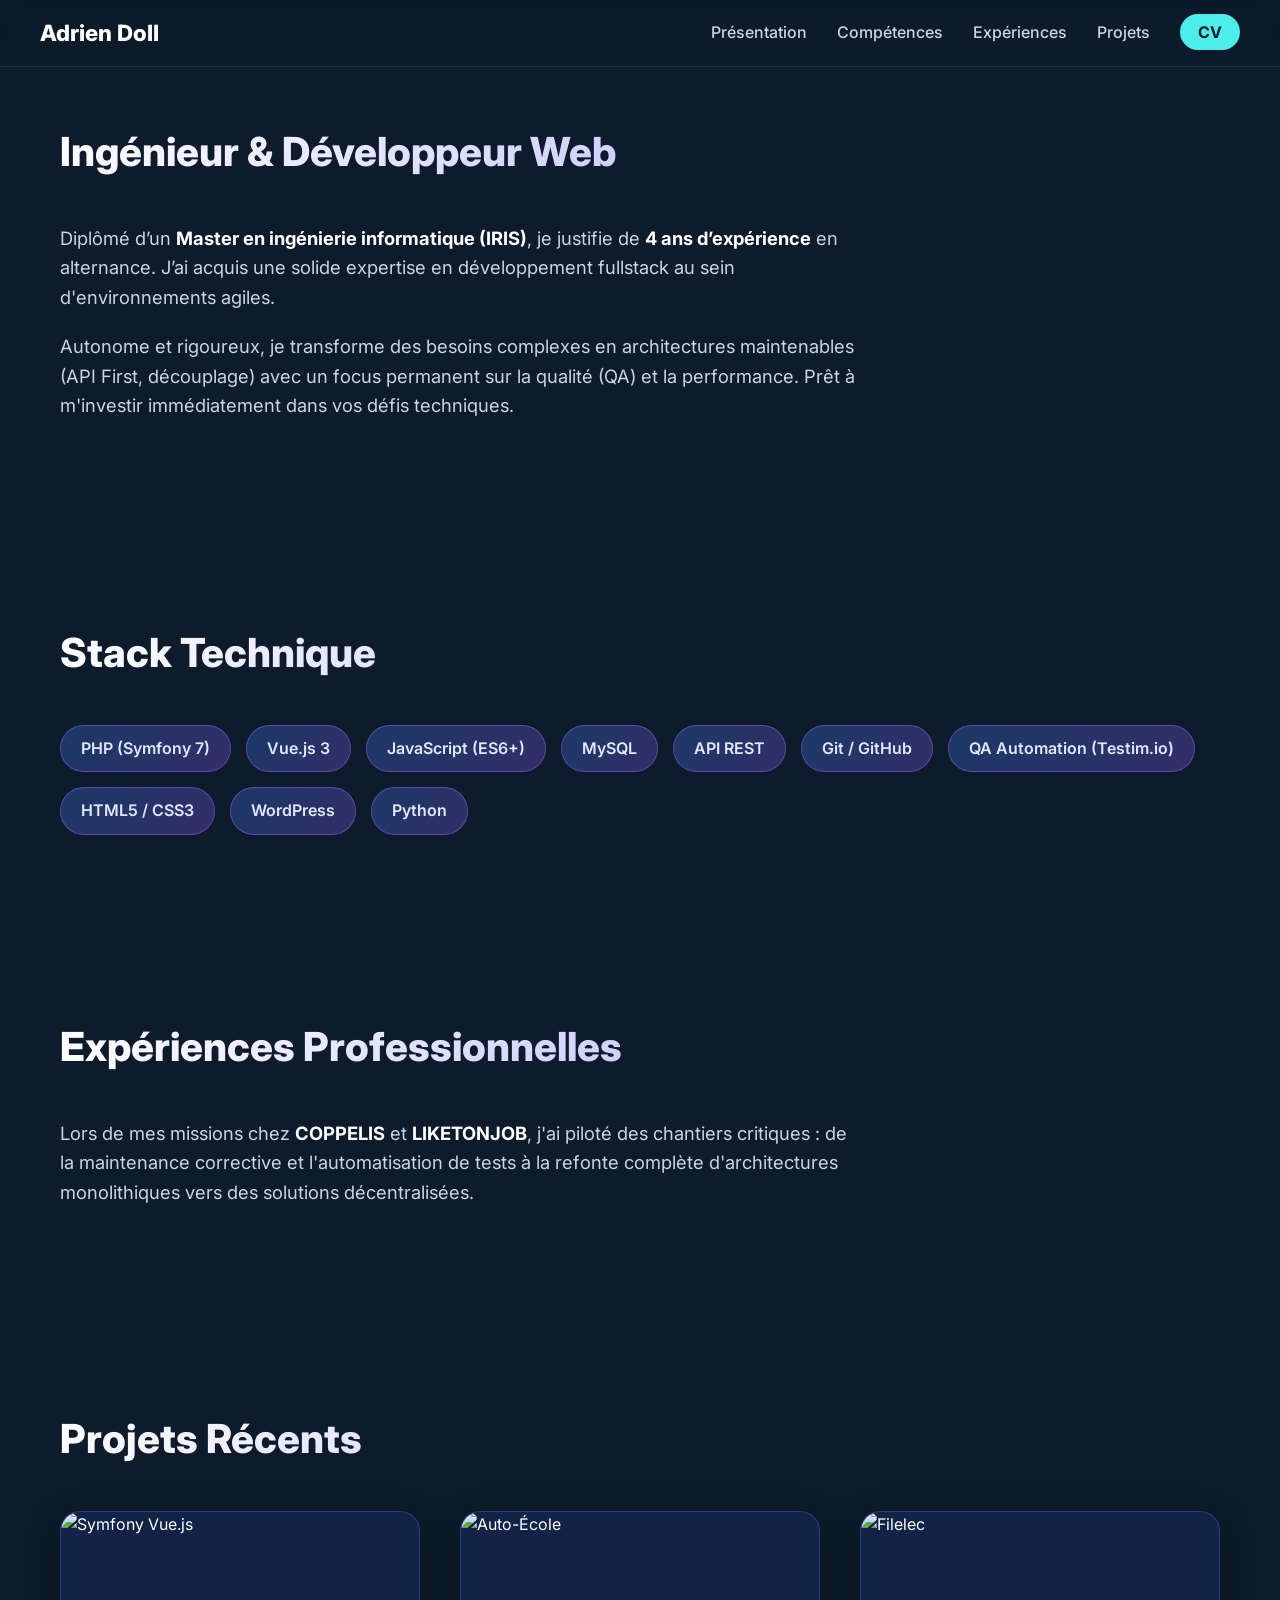
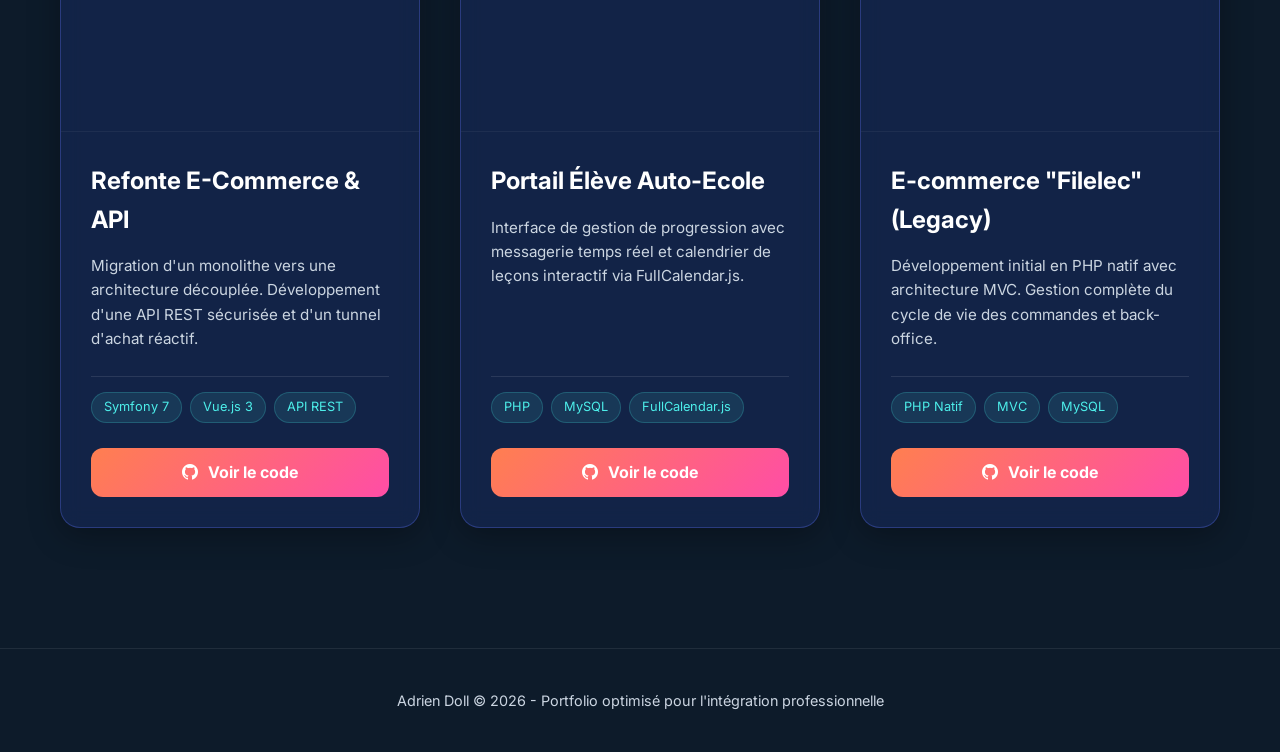
==== commit 67a0f9a8: "update" ====
--- a/index.html
+++ b/index.html
@@ -1,250 +1,362 @@
 <!DOCTYPE html>
-<html>
+<html lang="fr">
 <head>
     <meta charset="utf-8">
     <meta name="viewport" content="width=device-width, initial-scale=1">
-    <title>Adrien Doll - Développeur Web</title>
-
-    <link href="https://cdn.jsdelivr.net/npm/bootstrap@5.0.0-beta3/dist/css/bootstrap.min.css" rel="stylesheet" integrity="sha384-eOJMYsd53ii+scO/bJGFsiCZc+5NDVN2yr8+0RDqr0Ql0h+rP48ckxlpbzKgwra6" crossorigin="anonymous">
-    <link href="css/style6.css" rel="stylesheet" />
+    <title>Adrien Doll | Ingénieur & Développeur Fullstack</title>
+    
     <link rel="icon" type="image/x-icon" href="assets/img/favicon.ico" />
-
-    <link rel="preconnect" href="https://cdn.jsdelivr.net">
-    <link rel="preconnect" href="https://cdnjs.cloudflare.com">
-    <link rel="dns-prefetch" href="https://cdn.jsdelivr.net">
-    <link rel="dns-prefetch" href="https://cdnjs.cloudflare.com">
-
-    <link rel="stylesheet" href="https://cdnjs.cloudflare.com/ajax/libs/animate.css/4.1.1/animate.min.css"/>
     <link rel="preconnect" href="https://fonts.googleapis.com">
     <link rel="preconnect" href="https://fonts.gstatic.com" crossorigin>
-    <link href="https://fonts.googleapis.com/css2?family=Inter:wght@300;400;500;700&display=swap" rel="stylesheet">
+    <link href="https://fonts.googleapis.com/css2?family=Inter:wght@300;400;600;800&display=swap" rel="stylesheet">
     <link rel="stylesheet" href="https://cdn.jsdelivr.net/npm/bootstrap-icons@1.11.3/font/bootstrap-icons.min.css">
+
+    <style>
+        :root {
+            --bg-dark: #0d1b2a;
+            --card-bg: rgba(30, 58, 138, 0.3);
+            --card-border: rgba(100, 116, 255, 0.3);
+            --text-main: #ffffff;
+            --text-muted: #cbd5e1;
+            --accent: #4deeea;
+            --accent-gradient: linear-gradient(135deg, #4deeea, #9b59b6);
+        }
+
+        * {
+            box-sizing: border-box;
+            margin: 0;
+            padding: 0;
+            scroll-behavior: smooth;
+        }
+
+        body {
+            background-color: var(--bg-dark);
+            color: var(--text-main);
+            font-family: 'Inter', sans-serif;
+            line-height: 1.6;
+        }
+
+        /* Header & Navigation */
+        header {
+            position: fixed;
+            top: 0;
+            width: 100%;
+            background: rgba(13, 27, 42, 0.85);
+            backdrop-filter: blur(10px);
+            z-index: 1000;
+            border-bottom: 1px solid rgba(255,255,255,0.08);
+            padding: 15px 40px;
+            display: flex;
+            justify-content: space-between;
+            align-items: center;
+        }
+
+        .logo {
+            font-size: 1.4rem;
+            font-weight: 800;
+            color: var(--text-main);
+            text-decoration: none;
+        }
+
+        nav ul {
+            list-style: none;
+            display: flex;
+            align-items: center; /* Alignement vertical centré */
+            gap: 30px;
+        }
+
+        nav a {
+            color: var(--text-muted);
+            text-decoration: none;
+            font-weight: 500;
+            transition: color 0.3s;
+        }
+
+        nav a:hover {
+            color: var(--accent);
+        }
+
+        /* Bouton CV dans la navigation */
+        nav a.btn-cv {
+            color: var(--bg-dark);
+            background: var(--accent);
+            padding: 8px 18px;
+            border-radius: 20px;
+            font-weight: 700;
+            transition: all 0.3s ease;
+        }
+
+        nav a.btn-cv:hover {
+            color: white;
+            background: var(--accent-gradient);
+            transform: scale(1.05);
+        }
+
+        /* Sections Générales */
+        section {
+            max-width: 1200px;
+            margin: 0 auto;
+            padding: 120px 20px 60px;
+        }
+
+        .section-title {
+            font-size: 2.5rem;
+            font-weight: 800;
+            margin-bottom: 40px;
+            background: linear-gradient(135deg, #ffffff, #a0a0ff);
+            -webkit-background-clip: text;
+            -webkit-text-fill-color: transparent;
+        }
+
+        /* Hero / Présentation */
+        .hero-text {
+            font-size: 1.15rem;
+            color: var(--text-muted);
+            max-width: 800px;
+            margin-bottom: 20px;
+        }
+        
+        .hero-text strong {
+            color: var(--text-main);
+        }
+
+        /* Compétences (Badges) */
+        .skills-container {
+            display: flex;
+            flex-wrap: wrap;
+            gap: 15px;
+        }
+
+        .tech-badge {
+            background: linear-gradient(135deg, rgba(59, 130, 246, 0.3), rgba(139, 92, 246, 0.3));
+            border: 1px solid rgba(139, 92, 246, 0.5);
+            color: #e0e7ff;
+            padding: 10px 20px;
+            border-radius: 30px;
+            font-size: 1rem;
+            font-weight: 600;
+            transition: transform 0.3s ease;
+        }
+
+        .tech-badge:hover {
+            transform: translateY(-3px);
+            background: linear-gradient(135deg, rgba(59, 130, 246, 0.5), rgba(139, 92, 246, 0.5));
+        }
+
+        /* Projets (Cartes Glassmorphism) */
+        .projects-grid {
+            display: grid;
+            grid-template-columns: repeat(auto-fit, minmax(350px, 1fr));
+            gap: 40px;
+        }
+
+        .project-card {
+            background: var(--card-bg);
+            backdrop-filter: blur(10px);
+            border: 1px solid var(--card-border);
+            border-radius: 20px;
+            overflow: hidden;
+            display: flex;
+            flex-direction: column;
+            transition: transform 0.4s, border-color 0.4s;
+            box-shadow: 0 8px 32px rgba(0, 0, 0, 0.3);
+        }
+
+        .project-card:hover {
+            transform: translateY(-8px);
+            border-color: rgba(100, 116, 255, 0.6);
+        }
+
+        .project-img {
+            width: 100%;
+            height: 220px;
+            object-fit: cover;
+            border-bottom: 1px solid rgba(255,255,255,0.05);
+        }
+
+        .project-body {
+            padding: 30px;
+            display: flex;
+            flex-direction: column;
+            flex-grow: 1;
+        }
+
+        .project-title {
+            font-size: 1.5rem;
+            font-weight: 700;
+            color: var(--text-main);
+            margin-bottom: 15px;
+        }
+
+        .project-desc {
+            color: var(--text-muted);
+            font-size: 0.95rem;
+            margin-bottom: 25px;
+            flex-grow: 1;
+        }
+
+        .project-techs {
+            display: flex;
+            flex-wrap: wrap;
+            gap: 8px;
+            margin-bottom: 25px;
+            padding-top: 15px;
+            border-top: 1px solid rgba(255,255,255,0.1);
+        }
+
+        .tech-mini {
+            font-size: 0.8rem;
+            color: var(--accent);
+            background: rgba(77, 238, 234, 0.1);
+            border: 1px solid rgba(77, 238, 234, 0.2);
+            padding: 4px 12px;
+            border-radius: 20px;
+        }
+
+        .btn-github {
+            display: flex;
+            justify-content: center;
+            align-items: center;
+            gap: 10px;
+            background: linear-gradient(135deg, coral, #ff4da6);
+            color: white;
+            text-decoration: none;
+            padding: 12px 20px;
+            border-radius: 12px;
+            font-weight: 700;
+            transition: transform 0.3s, box-shadow 0.3s;
+        }
+
+        .btn-github:hover {
+            transform: scale(1.02);
+            box-shadow: 0 6px 20px rgba(255, 77, 166, 0.4);
+        }
+
+        /* Footer */
+        footer {
+            text-align: center;
+            padding: 40px 20px;
+            border-top: 1px solid rgba(255,255,255,0.08);
+            margin-top: 60px;
+            color: var(--text-muted);
+            font-size: 0.9rem;
+        }
+
+        /* Responsive */
+        @media (max-width: 768px) {
+            header { flex-direction: column; gap: 15px; padding: 20px; }
+            nav ul { flex-wrap: wrap; justify-content: center; gap: 15px; }
+            section { padding-top: 150px; }
+            .section-title { font-size: 2rem; }
+        }
+    </style>
 </head>
 
 <body>
-<header id="main-header">
-  <div class="container">
-    <div class="autohiro-left">
-
-
-      <h1 class="text-white">Adrien Doll</h1>
+
+<header>
+    <a href="#" class="logo">Adrien Doll</a>
+    <nav>
+        <ul>
+            <li><a href="#accueil">Présentation</a></li>
+            <li><a href="#competences">Compétences</a></li>
+            <li><a href="#experiences">Expériences</a></li>
+            <li><a href="#projets">Projets</a></li>
+            <li><a href="./cv" class="btn-cv">CV</a></li>
+        </ul>
+    </nav>
+</header>
+
+<section id="accueil">
+    <h1 class="section-title">Ingénieur & Développeur Web</h1>
+    <p class="hero-text">
+        Diplômé d’un <strong>Master en ingénierie informatique (IRIS)</strong>, je justifie de <strong>4 ans d’expérience</strong> en alternance. J’ai acquis une solide expertise en développement fullstack au sein d'environnements agiles.
+    </p>
+    <p class="hero-text">
+        Autonome et rigoureux, je transforme des besoins complexes en architectures maintenables (API First, découplage) avec un focus permanent sur la qualité (QA) et la performance. Prêt à m'investir immédiatement dans vos défis techniques.
+    </p>
+</section>
+
+<section id="competences">
+    <h2 class="section-title">Stack Technique</h2>
+    <div class="skills-container">
+        <span class="tech-badge">PHP (Symfony 7)</span>
+        <span class="tech-badge">Vue.js 3</span>
+        <span class="tech-badge">JavaScript (ES6+)</span>
+        <span class="tech-badge">MySQL</span>
+        <span class="tech-badge">API REST</span>
+        <span class="tech-badge">Git / GitHub</span>
+        <span class="tech-badge">QA Automation (Testim.io)</span>
+        <span class="tech-badge">HTML5 / CSS3</span>
+        <span class="tech-badge">WordPress</span>
+        <span class="tech-badge">Python</span>
     </div>
-    <nav class="autohiro-right" id="navbar">
-      <ul>
-        <li><a href="#roulette">Roulette</a></li>
-        <li><a href="#stats">Statistiques</a></li>
-        <li><a href="#competences">Compétences</a></li>
-        <li><a href="#experiences">Expériences</a></li>
-                <li><a href="#projets">Projets</a></li>
-
-      </ul>
-    </nav>
-  </div>
-</header>
-<nav class="section-navigate js--navigate">
-  <ul class="section-navigate__items js--navigate-items">
-    <li class="section-navigate__item">
-      <a href="#accueil" class="section-navigate__link js--navigate-link is--active">
-        <span class="section-navigate__name">Présentation</span>
-      </a>
-    </li>
-    <li class="section-navigate__item">
-      <a href="#roulette" class="section-navigate__link js--navigate-link">
-        <span class="section-navigate__name">Roulette</span>
-      </a>
-    </li>
-    <li class="section-navigate__item">
-      <a href="#stats" class="section-navigate__link js--navigate-link">
-        <span class="section-navigate__name">Statistiques</span>
-      </a>
-    </li>
-    <li class="section-navigate__item">
-      <a href="#competences" class="section-navigate__link js--navigate-link">
-        <span class="section-navigate__name">Compétences</span>
-      </a>
-    </li>
-    <li class="section-navigate__item">
-      <a href="#experiences" class="section-navigate__link js--navigate-link">
-        <span class="section-navigate__name">Expériences</span>
-      </a>
-    </li>
-            <li class="section-navigate__item">
-            <a href="#projets" class="section-navigate__link js--navigate-link">
-                <span class="section-navigate__name">Projets</span>
-            </a>
-        </li>
-  </ul>
-</nav>
-          <div class="burger" id="burger">  
-  <span></span>
-  <span></span>
-  <span></span>
-  </div>
-        <canvas id="myCanvas"></canvas>
-    <script src="js/canvas.js"></script>
-<script>
-</script>
-
-
-  <!-- Slide 1 : Présentation -->
-  <section class="slide slide1" id="accueil">
-    <h1 class="text-5xl font-bold mb-4">Présentation</h1>
-    <p class="max-w-2xl text-lg">
-      Diplômé d’un Master en ingénierie informatique de l'école IRIS , je justifie de 4 ans d’expérience en alternance et j’ai acquis une solide expertise en développement fullstack chez Coppelis et Liketonjob. Habitué aux environnements agiles , je maîtrise HTML, CSS, JavaScript, PHP et Python, tout en étant opérationnel sur Symfony 7 et Vue.js 3. Passionné par l’innovation, je sais également exploiter des outils comme WordPress ou MySQL pour optimiser l'UX et la performance des interfaces. Autonome et rigoureux , je possède un niveau d'anglais B2 et suis prêt à m'investir immédiatement dans vos projets techniques.
+</section>
+
+<section id="experiences">
+    <h2 class="section-title">Expériences Professionnelles</h2>
+    <p class="hero-text">
+        Lors de mes missions chez <strong>COPPELIS</strong> et <strong>LIKETONJOB</strong>, j'ai piloté des chantiers critiques : de la maintenance corrective et l'automatisation de tests à la refonte complète d'architectures monolithiques vers des solutions décentralisées.
     </p>
-  </section>
-
-  <!-- Slide 2 : Unbox -->
-  <section class="slide slide2" id="roulette">
-    <h2 class="text-4xl font-bold mb-6">Quel Adrien allez-vous recruter ?</h2>
-    <div id="unbox-wrapper" class="invisible">
-  <div id="unbox-area">
-    <div class="arrow-down"></div>
-    <div id="cardList"></div>
-  </div>
-  <button onclick="openCase();" class="mt-4 bg-white text-indigo-800 px-4 py-2 rounded">Open</button>
-  <div id="dialog" class="mt-4">
-    <div id="dialog-msg"></div>
-  </div>
-</div>
-
-  </section>
-
-  <div id="imageModal" style="display:none;">
-  <img id="modalImage" src="" style="width: 100%; height: auto;">
-</div>
-
-  <!-- Slide 3 : Statistiques -->
-  <section class="slide slide3" id="stats">
-    <h2 class="text-4xl font-bold mb-4">Mes statistiques</h2>
-    <div class="flex gap-10 mt-4">
-      <div class="stat">
-        <div id="xp-years" class="counter text-3xl font-bold">0</div>
-        <p>Années d'expérience</p>
-      </div>
-      <div class="stat">
-        <div id="projects" class="counter text-3xl font-bold">0</div>
-        <p>Projets réalisés</p>
-      </div>
-      <div class="stat">
-        <div id="certs" class="counter text-3xl font-bold">0</div>
-        <p>Certifications</p>
-      </div>
-    </div>
-  </section>
-<section class="slide slide4" id="competences">
-  <h2 class="text-4xl font-bold mb-6">Compétences</h2>
-  <div class="bar-graph-container space-y-2">
+</section>
+
+<section id="projets">
+    <h2 class="section-title">Projets Récents</h2>
     
-    <div class="bar-container">
-        <div class="php bg-purple-600 h-4 w-[95%] rounded"><p class="text-sm text-white">PHP (Symfony 7)</p></div>
-    </div>
-    <div class="bar-container">
-        <div class="mysql bg-blue-700 h-4 w-[90%] rounded"><p class="text-sm text-white">MySQL</p></div>
-    </div>
-
-    <div class="bar-container">
-        <div class="js bg-yellow-500 h-4 w-[90%] rounded"><p class="text-sm text-black">JavaScript (ES6+)</p></div>
-    </div>
-    <div class="bar-container">
-        <div class="vue bg-green-600 h-4 w-[85%] rounded"><p class="text-sm text-white">Vue.js 3</p></div>
-    </div>
-    <div class="bar-container">
-        <div class="html bg-red-500 h-4 w-[95%] rounded"><p class="text-sm text-white">HTML5 / CSS3 (Responsive)</p></div>
-    </div>
-
-    <div class="bar-container">
-        <div class="git bg-red-600 h-4 w-[90%] rounded"><p class="text-sm text-white">Git / GitHub</p></div>
-    </div>
-    <div class="bar-container">
-        <div class="testim bg-indigo-500 h-4 w-[80%] rounded"><p class="text-sm text-white">QA Automation (Testim.io)</p></div>
-    </div>
-    <div class="bar-container">
-        <div class="api bg-blue-400 h-4 w-[85%] rounded"><p class="text-sm text-black">API REST</p></div>
-    </div>
-    <div class="bar-container">
-        <div class="wordpress bg-gray-500 h-4 w-[75%] rounded"><p class="text-sm text-white">WordPress</p></div>
-    </div>
-    
-  </div>
-</section>
-
-<section class="slide slide5" id="experiences">
-    <h1 class="text-5xl font-bold mb-4">Expériences</h1>
-    <div class="max-w-2xl text-lg">
-        <p class="mb-4">
-            Fort de <strong class="font-bold">4 années de pratique en entreprise</strong>, je suis un <strong class="font-bold">Ingénieur rigoureux (Master 2)</strong> spécialisé dans le cycle complet de développement web. Mon expertise s'étend de l'architecture <strong class="font-bold">Back-end (PHP/Symfony)</strong> aux interfaces <strong class="font-bold">Front-end dynamiques (Vue.js)</strong>.
-        </p>
-        
-        <p class="mb-4">
-            Lors de mes expériences chez <strong class="font-bold">COPPELIS</strong> et <strong class="font-bold">LIKETONJOB</strong>, j'ai piloté des missions critiques : de la maintenance corrective et l'automatisation de tests (QA) à la refonte complète d'architectures vers des solutions <strong class="font-bold">API First</strong> et décentralisées.
-        </p>
-        
-        <p>
-            Aujourd'hui, je transforme des besoins complexes en solutions maintenables, avec une maîtrise pointue de l'écosystème JavaScript, de la gestion de bases de données MySQL et des rituels Agiles.
-        </p>
-    </div>
- </section>
-
-<section class="slide slide6" id="projets">
-    <div class="container">
-        <h2 class="text-4xl font-bold mb-5" style="color: #fff;">Mes Projets</h2>
-        <div class="projects-container">
-
-            <div class="project-card">
-                <img src="https://raw.githubusercontent.com/roroS78420/ppesymfony/refs/heads/master/img/Accueil.png" alt="Migration Symfony Vue.js" class="project-card-img">
-                <div class="project-card-body">
-                    <h5 class="card-title">Refonte E-Commerce & Architecture API</h5>
-                    <p class="card-text">Migration d'un monolithe vers une architecture découplée. Développement d'une API REST sécurisée et d'un tunnel d'achat réactif.</p>
-                    <div class="tech-tags">
-                        <span class="tech-badge" style="border: 1px solid #fff;">Symfony 7</span>
-                        <span class="tech-badge" style="border: 1px solid #42b883; color:#42b883;">Vue.js 3</span>
-                        <span class="tech-badge">API REST</span>
-                    </div>
-                    <a href="https://github.com/roroS78420/ppesymfony" target="_blank" class="btn-project">
-                        <i class="bi bi-github"></i> Voir le code
-                    </a>
+    <div class="projects-grid">
+        <div class="project-card">
+            <img src="https://raw.githubusercontent.com/roroS78420/ppesymfony/refs/heads/master/img/Accueil.png" alt="Symfony Vue.js" class="project-img">
+            <div class="project-body">
+                <h3 class="project-title">Refonte E-Commerce & API</h3>
+                <p class="project-desc">Migration d'un monolithe vers une architecture découplée. Développement d'une API REST sécurisée et d'un tunnel d'achat réactif.</p>
+                <div class="project-techs">
+                    <span class="tech-mini">Symfony 7</span>
+                    <span class="tech-mini">Vue.js 3</span>
+                    <span class="tech-mini">API REST</span>
                 </div>
+                <a href="https://github.com/roroS78420/ppesymfony" target="_blank" class="btn-github">
+                    <i class="bi bi-github"></i> Voir le code
+                </a>
             </div>
-
-            <div class="project-card">
-                <img src="https://raw.githubusercontent.com/roroS78420/auto-ecole/main/img/agenda.png" alt="Espace Membre Auto-École" class="project-card-img"> 
-                <div class="project-card-body">
-                    <h5 class="card-title">Portail Élève Auto-Ecole</h5>
-                    <p class="card-text">Interface de gestion de progression avec messagerie temps réel et calendrier de leçons interactif via FullCalendar.js.</p>
-                    <div class="tech-tags">
-                        <span class="tech-badge">PHP</span>
-                        <span class="tech-badge">MySQL</span>
-                        <span class="tech-badge">FullCalendar.js</span>
-                        <span class="tech-badge">UX/UI</span>
-                    </div>
-                    <a href="https://github.com/roroS78420/auto-ecole" target="_blank" class="btn-project">
-                        <i class="bi bi-github"></i> Voir le code
-                    </a>
+        </div>
+
+        <div class="project-card">
+            <img src="https://raw.githubusercontent.com/roroS78420/auto-ecole/main/img/agenda.png" alt="Auto-École" class="project-img">
+            <div class="project-body">
+                <h3 class="project-title">Portail Élève Auto-Ecole</h3>
+                <p class="project-desc">Interface de gestion de progression avec messagerie temps réel et calendrier de leçons interactif via FullCalendar.js.</p>
+                <div class="project-techs">
+                    <span class="tech-mini">PHP</span>
+                    <span class="tech-mini">MySQL</span>
+                    <span class="tech-mini">FullCalendar.js</span>
                 </div>
+                <a href="https://github.com/roroS78420/auto-ecole" target="_blank" class="btn-github">
+                    <i class="bi bi-github"></i> Voir le code
+                </a>
             </div>
-
-            <div class="project-card">
-                <img src="https://github.com/roroS78420/PPE/raw/main/img/Screen1.png" alt="Projet Filelec Legacy" class="project-card-img">
-                <div class="project-card-body">
-                    <h5 class="card-title">Site E-commerce "Filelec" (Legacy)</h5>
-                    <p class="card-text">Développement initial en PHP natif avec architecture MVC. Gestion complète du cycle de vie des commandes et back-office.</p>
-                    <div class="tech-tags">
-                        <span class="tech-badge">PHP Natif</span>
-                        <span class="tech-badge">MVC</span>
-                        <span class="tech-badge">MySQL</span>
-                    </div>
-                    <a href="https://github.com/roroS78420/PPE" target="_blank" class="btn-project">
-                        <i class="bi bi-github"></i> Voir le code
-                    </a>
+        </div>
+
+        <div class="project-card">
+            <img src="https://github.com/roroS78420/PPE/raw/main/img/Screen1.png" alt="Filelec" class="project-img">
+            <div class="project-body">
+                <h3 class="project-title">E-commerce "Filelec" (Legacy)</h3>
+                <p class="project-desc">Développement initial en PHP natif avec architecture MVC. Gestion complète du cycle de vie des commandes et back-office.</p>
+                <div class="project-techs">
+                    <span class="tech-mini">PHP Natif</span>
+                    <span class="tech-mini">MVC</span>
+                    <span class="tech-mini">MySQL</span>
                 </div>
+                <a href="https://github.com/roroS78420/PPE" target="_blank" class="btn-github">
+                    <i class="bi bi-github"></i> Voir le code
+                </a>
             </div>
-
         </div>
     </div>
 </section>
-<script src="https://cdnjs.cloudflare.com/ajax/libs/jquery/3.1.0/jquery.min.js"></script>
-<script src="https://cdnjs.cloudflare.com/ajax/libs/jqueryui/1.12.0/jquery-ui.min.js"></script>
-<script src="js/canvas.js"></script> <script src="js/scripts.js"></script>
+
+<footer>
+    <p>Adrien Doll &copy; 2026 - Portfolio optimisé pour l'intégration professionnelle</p>
+</footer>
+
 </body>
 </html>
